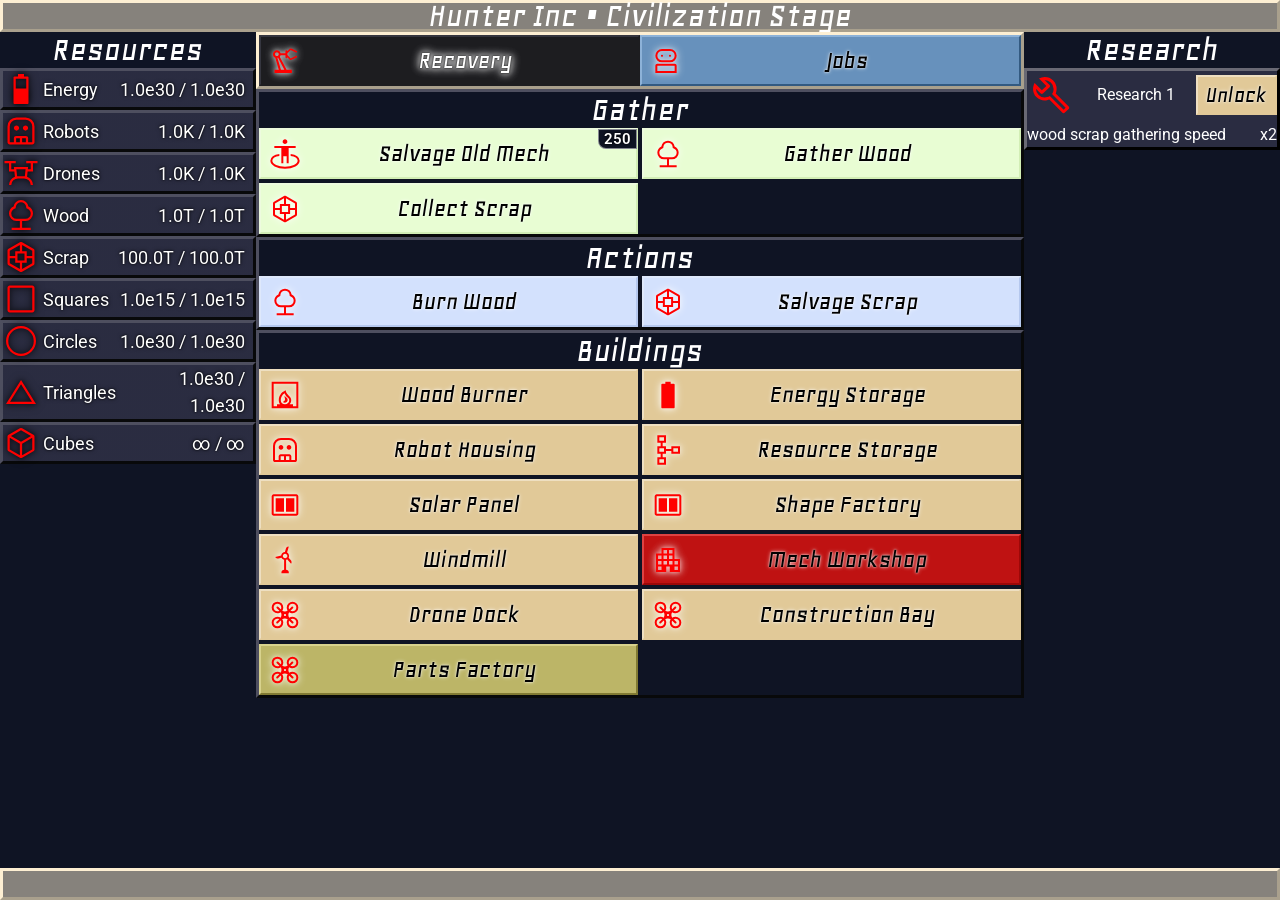
==== index.html @ 76107921 "more things moved css variables into their own file for later some more css stuff indicators dont ha" ====
<!doctype html>

<html lang="en">

<head>
  <meta charset="utf-8">

  <title>Hunter Inc • Civilization Stage</title>

  <link rel="preconnect" href="https://fonts.googleapis.com">
  <link rel="preconnect" href="https://fonts.gstatic.com" crossorigin>
  <link rel="stylesheet"
    href="https://fonts.googleapis.com/css2?&family=Geo:ital@0;1&family=Roboto+Slab:wght@600&family=Roboto:wdth@95&display=swap">

  <link rel="stylesheet" href="./libs/reset.css">
  <link rel="stylesheet" href="./css/variables.css">
  <link rel="stylesheet" href="./css/fonts.css">
  <link rel="stylesheet" href="./css/colors.css">
  <link rel="stylesheet" href="./css/layout.css">
  <link rel="stylesheet" href="./css/grids.css">
  <link rel="stylesheet" href="./css/styles.css">
</head>

<body>

  <div id="tooltip" class="grid-element">
    <div id="tooltip-header">name and stuff</div>
    <hr />
    <div id="tooltip-content">Lorem ipsum my ass</div>
    <hr />
    <div id="tooltip-bottom">costs and stuff</div>
  </div>

  <div id="main-grid">
    <div id="main-top" class="flex-row justify-between grid-element grid-white">
      <button id="top-menu-left-button" class="button button-black">
        <div class="button-content">
          <div class="button-text flex-grow close-button"><img src="./svg/arrow_menu_left.svg"></div>
          <div class="button-text flex-grow open-button"><img src="./svg/arrow_menu_right.svg"></div>
        </div>
      </button>
      <div class="header flex-grow">Hunter Inc • Civilization Stage</div>
      <button id="top-menu-right-button" class="button button-black">
        <div class="button-content">
          <div class="button-text flex-grow close-button"><img src="./svg/arrow_menu_right.svg"></div>
          <div class="button-text flex-grow open-button"><img src="./svg/arrow_menu_left.svg"></div>
        </div>
      </button>
    </div>
    <div id="main-left" class="flex-col no-gaps">
      <div class="header">Resources</div>
      <div id="resource-list" class="flex-col no-gaps">
        <div id="resource-energy" class="resource has-tooltip grid-element flex-row justify-start align-center"
          data-tooltip-type="resource" data-tooltip-id="energy">
          <div class="resource-icon"><img src="./svg/battery_4.svg" /></div>
          <div class="resource-name">Energy</div>
          <div class="resource-amount">0</div>
        </div>
        <div id="resource-robots" class="resource has-tooltip grid-element flex-row justify-start align-center"
          data-tooltip-type="resource" data-tooltip-id="robots">
          <div class="resource-icon"><img src="./svg/robot.svg" /></div>
          <div class="resource-name">Robots</div>
          <div class="resource-amount">0</div>
        </div>
        <div id="resource-drones" class="resource has-tooltip grid-element flex-row justify-start align-center"
          data-tooltip-type="resource" data-tooltip-id="drones">
          <div class="resource-icon"><img src="./svg/drone.svg" /></div>
          <div class="resource-name">Drones</div>
          <div class="resource-amount">0</div>
        </div>
        <div id="resource-wood" class="resource has-tooltip grid-element flex-row justify-start align-center"
          data-tooltip-type="resource" data-tooltip-id="wood">
          <div class="resource-icon"><img src="./svg/tree.svg" /></div>
          <div class="resource-name">Wood</div>
          <div class="resource-amount">0 / 250</div>
        </div>
        <div id="resource-scrap" class="resource has-tooltip grid-element flex-row justify-start align-center"
          data-tooltip-type="resource" data-tooltip-id="scrap">
          <div class="resource-icon"><img src="./svg/borg.svg" /></div>
          <div class="resource-name">Scrap</div>
          <div class="resource-amount">0 / 250</div>
        </div>
        <div id="resource-squares" class="resource has-tooltip grid-element flex-row justify-start align-center"
          data-tooltip-type="resource" data-tooltip-id="squares">
          <div class="resource-icon"><img src="./svg/box.svg" /></div>
          <div class="resource-name">Squares</div>
          <div class="resource-amount">0 / 50</div>
        </div>
        <div id="resource-circles" class="resource has-tooltip grid-element flex-row justify-start align-center"
          data-tooltip-type="resource" data-tooltip-id="circles">
          <div class="resource-icon"><img src="./svg/circle.svg" /></div>
          <div class="resource-name">Circles</div>
          <div class="resource-amount">0 / 50</div>
        </div>
        <div id="resource-triangles" class="resource has-tooltip grid-element flex-row justify-start align-center"
          data-tooltip-type="resource" data-tooltip-id="triangles">
          <div class="resource-icon"><img src="./svg/triangle.svg" /></div>
          <div class="resource-name">Triangles</div>
          <div class="resource-amount">0 / 50</div>
        </div>
        <div id="resource-cubes" class="resource has-tooltip grid-element flex-row justify-start align-center"
          data-tooltip-type="resource" data-tooltip-id="cubes">
          <div class="resource-icon"><img src="./svg/cube.svg" /></div>
          <div class="resource-name">Cubes</div>
          <div class="resource-amount">0 / 50</div>
        </div>
      </div>
    </div>
    <div id="main-center" class="flex-col no-gaps h-100">
      <div id="main-center-navigation" class="grid-element grid-white flex-row no-gaps">
        <button id="center-recovery-button" class="button w-50 button-black active">
          <div class="button-content">
            <div class="button-start"><img src="./svg/robot_arm.svg"></div>
            <div class="button-text flex-grow">Recovery</div>
            <div class="button-end"></div>
          </div>
        </button>
        <button id="center-jobs-button" class="button w-50 button-blue">
          <div class="button-content">
            <div class="button-start"><img src="./svg/robot_2.svg"></div>
            <div class="button-text flex-grow">Jobs</div>
            <div class="button-end"></div>
          </div>
        </button>
        <button id="center-parts-factory-button" class="button w-50 button-yellow">
          <div class="button-content">
            <div class="button-start"><img src="./svg/wrench.svg"></div>
            <div class="button-text flex-grow">Factory</div>
            <div class="button-end"></div>
          </div>
        </button>
        <button id="center-mech-workshop-button" class="button w-50 button-red">
          <div class="button-content">
            <div class="button-start"><img src="./svg/mech_workshop.svg"></div>
            <div class="button-text flex-grow">Mech</div>
            <div class="button-end"></div>
          </div>
        </button>
      </div>
      <div id="main-section-recovery" class="main-center-tab flex-col no-gaps h-100">
        <div id="recovery-section-gather" class="main-section grid-element flex-col no-gaps">
          <div class="header">Gather</div>
          <div class="main-button-section flex-row flex-wrap">
            <button id="salvage-old-mech-button" class="button button-gather has-tooltip"
              data-tooltip-type="recovery-button" data-tooltip-id="salvage-old-mech">
              <div class="button-content">
                <div class="button-start"><img src="./svg/mech.svg"></div>
                <div class="button-text flex-grow">Salvage Old Mech</div>
                <div class="button-end"></div>
              </div>
            </button>
            <button id="gather-wood-button" class="button button-gather has-tooltip" data-tooltip-type="recovery-button"
              data-tooltip-id="gather-wood">
              <div class="button-content">
                <div class="button-start"><img src="./svg/tree.svg"></div>
                <div class="button-text flex-grow">Gather Wood</div>
                <div class="button-end"></div>
              </div>
            </button>
            <button id="collect-scrap-button" class="button button-gather has-tooltip"
              data-tooltip-type="recovery-button" data-tooltip-id="collect-scrap">
              <div class="button-content">
                <div class="button-start"><img src="./svg/borg.svg"></div>
                <div class="button-text flex-grow">Collect Scrap</div>
                <div class="button-end"></div>
              </div>
            </button>
          </div>
        </div>
        <div id="recovery-section-actions" class="main-section grid-element flex-col no-gaps">
          <div class="header">Actions</div>
          <div class="main-button-section flex-row flex-wrap">
            <button id="burn-wood-button" class="button button-action has-tooltip" data-tooltip-type="recovery-button"
              data-tooltip-id="burn-wood">
              <div class="button-content">
                <div class="button-start"><img src="./svg/tree.svg"></div>
                <div class="button-text flex-grow">Burn Wood</div>
                <div class="button-end"></div>
              </div>
            </button>
            <button id="salvage-scrap-button" class="button button-action has-tooltip"
              data-tooltip-type="recovery-button" data-tooltip-id="salvage-scrap">
              <div class="button-content">
                <div class="button-start"><img src="./svg/borg.svg"></div>
                <div class="button-text flex-grow">Salvage Scrap</div>
                <div class="button-end"></div>
              </div>
            </button>
            <button id="create-robot-button" class="button button-action has-tooltip"
              data-tooltip-type="recovery-button" data-tooltip-id="create-robot">
              <div class="button-content">
                <div class="button-start"><img src="./svg/robot.svg"></div>
                <div class="button-text flex-grow">Create Robot</div>
                <div class="button-end"></div>
              </div>
            </button>
            <button id="create-drone-button" class="button button-action has-tooltip"
              data-tooltip-type="recovery-button" data-tooltip-id="create-drone">
              <div class="button-content">
                <div class="button-start"><img src="./svg/drone.svg"></div>
                <div class="button-text flex-grow">Create Drone</div>
                <div class="button-end"></div>
              </div>
            </button>
          </div>
        </div>
        <div id="recovery-section-buildings" class="main-section grid-element flex-col no-gaps">
          <div class="header">Buildings</div>
          <div class="main-button-section flex-row flex-wrap">
            <button id="wood-burner-button" class="button button-white has-tooltip" data-tooltip-type="recovery-button"
              data-tooltip-id="wood-burner">
              <div class="button-content">
                <div class="button-start"><img src="./svg/wood_burner.svg"></div>
                <div class="button-text flex-grow">Wood Burner</div>
                <div class="button-end"></div>
              </div>
            </button>
            <button id="energy-storage-button" class="button button-white has-tooltip"
              data-tooltip-type="recovery-button" data-tooltip-id="energy-storage">
              <div class="button-content">
                <div class="button-start"><img src="./svg/battery_7.svg"></div>
                <div class="button-text flex-grow">Energy Storage</div>
                <div class="button-end"></div>
              </div>
            </button>
            <button id="robot-housing-button" class="button button-white has-tooltip"
              data-tooltip-type="recovery-button" data-tooltip-id="robot-housing">
              <div class="button-content">
                <div class="button-start"><img src="./svg/robot.svg"></div>
                <div class="button-text flex-grow">Robot Housing</div>
                <div class="button-end"></div>
              </div>
            </button>
            <button id="resource-storage-button" class="button button-white has-tooltip"
              data-tooltip-type="recovery-button" data-tooltip-id="resource-storage">
              <div class="button-content">
                <div class="button-start"><img src="./svg/skill_tree.svg"></div>
                <div class="button-text flex-grow">Resource Storage</div>
                <div class="button-end"></div>
              </div>
            </button>
            <button id="solar-panel-button" class="button button-white has-tooltip" data-tooltip-type="recovery-button"
              data-tooltip-id="solar-panel">
              <div class="button-content">
                <div class="button-start"><img src="./svg/solar_panel.svg"></div>
                <div class="button-text flex-grow">Solar Panel</div>
                <div class="button-end"></div>
              </div>
            </button>
            <button id="shape-factory-button" class="button button-white has-tooltip"
              data-tooltip-type="recovery-button" data-tooltip-id="shape-factory">
              <div class="button-content">
                <div class="button-start"><img src="./svg/solar_panel.svg"></div>
                <div class="button-text flex-grow">Shape Factory</div>
                <div class="button-end"></div>
              </div>
            </button>
            <button id="windmill-button" class="button button-white has-tooltip" data-tooltip-type="recovery-button"
              data-tooltip-id="windmill">
              <div class="button-content">
                <div class="button-start"><img src="./svg/windmill.svg"></div>
                <div class="button-text flex-grow">Windmill</div>
                <div class="button-end"></div>
              </div>
            </button>
            <button id="mech-workshop-button" class="button button-red has-tooltip" data-tooltip-type="recovery-button"
              data-tooltip-id="mech-workshop">
              <div class="button-content">
                <div class="button-start"><img src="./svg/mech_workshop.svg"></div>
                <div class="button-text flex-grow">Mech Workshop</div>
                <div class="button-end"></div>
              </div>
            </button>
            <button id="drone-dock-button" class="button button-white has-tooltip" data-tooltip-type="recovery-button"
              data-tooltip-id="drone-dock">
              <div class="button-content">
                <div class="button-start"><img src="./svg/drone_top.svg"></div>
                <div class="button-text flex-grow">Drone Dock</div>
                <div class="button-end"></div>
              </div>
            </button>
            <button id="construction-bay-button" class="button button-white has-tooltip"
              data-tooltip-type="recovery-button" data-tooltip-id="construction-bay">
              <div class="button-content">
                <div class="button-start"><img src="./svg/drone_top.svg"></div>
                <div class="button-text flex-grow">Construction Bay</div>
                <div class="button-end"></div>
              </div>
            </button>
            <button id="parts-factory-button" class="button button-yellow has-tooltip"
              data-tooltip-type="recovery-button" data-tooltip-id="parts-factory">
              <div class="button-content">
                <div class="button-start"><img src="./svg/drone_top.svg"></div>
                <div class="button-text flex-grow">Parts Factory</div>
                <div class="button-end"></div>
              </div>
            </button>
          </div>
        </div>
        <div class="spacer flex-grow"></div>
      </div>
      <div id="main-section-jobs" class="main-center-tab flex-col no-gaps h-100">
        <div id="jobs-section-job-assignment" class="main-section grid-element flex-col no-gaps">
          <div class="header">Job Assignment</div>
          <div class="main-jobs-section w-100 flex-col">
            <div id="job-idle-robot" class="job-assignment has-tooltip flex-row justify-between" data-tooltip-type="job"
              data-tooltip-id="idle-robot">
              <div class="job-amount grid-element align-center">0</div>
              <div class="job-name grid-element w-100 align-center">Idle Robot</div>
              <div class="job-spacer">&nbsp;</div>
              <div class="job-spacer">&nbsp;</div>
            </div>
            <div id="job-woodcutter" class="job-assignment has-tooltip flex-row justify-between" data-tooltip-type="job"
              data-tooltip-id="woodcutter">
              <div class="job-amount grid-element align-center">0</div>
              <div class="job-name grid-element w-100 align-center">Woodcutter</div>
              <button id="job-woodcutter-minus" class="button button-red button-minus">
                <div class="button-content">
                  <div class="button-text flex-grow"><img src="./svg/minus_one.svg"></div>
                </div>
              </button>
              <button id="job-woodcutter-plus" class="button button-blue button-plus">
                <div class="button-content">
                  <div class="button-text flex-grow"><img src="./svg/plus_one.svg"></div>
                </div>
              </button>
            </div>
            <div id="job-scrap-collector" class="job-assignment has-tooltip flex-row justify-between"
              data-tooltip-type="job" data-tooltip-id="scrap-collector">
              <div class="job-amount grid-element align-center">0</div>
              <div class="job-name grid-element w-100 align-center">Scrap Collector</div>
              <button id="job-scrap-collector-minus" class="button button-red button-minus">
                <div class="button-content">
                  <div class="button-text flex-grow"><img src="./svg/minus_one.svg"></div>
                </div>
              </button>
              <button id="job-scrap-collector-plus" class="button button-blue button-plus">
                <div class="button-content">
                  <div class="button-text flex-grow"><img src="./svg/plus_one.svg"></div>
                </div>
              </button>
            </div>
            <div id="job-factory-bot" class="job-assignment has-tooltip flex-row justify-between"
              data-tooltip-type="job" data-tooltip-id="factory-bot">
              <div class="job-amount grid-element align-center">0</div>
              <div class="job-name grid-element w-100 align-center">Factory Bot</div>
              <button id="job-factory-bot-minus" class="button button-red button-minus">
                <div class="button-content">
                  <div class="button-text flex-grow"><img src="./svg/minus_one.svg"></div>
                </div>
              </button>
              <button id="job-factory-bot-plus" class="button button-blue button-plus">
                <div class="button-content">
                  <div class="button-text flex-grow"><img src="./svg/plus_one.svg"></div>
                </div>
              </button>
            </div>
          </div>
        </div>
        <div class="spacer flex-grow"></div>
      </div>
      <div id="main-section-parts-factory" class="main-center-tab flex-col no-gaps h-100">
        <div id="parts-factory-section-parts" class="main-section grid-element flex-col no-gaps">
          <div class="header">Parts Factory</div>
          <div class="main-button-section flex-row flex-wrap">
            <button id="small-battery-button" class="button button-yellow has-tooltip"
              data-tooltip-type="factory-button" data-tooltip-id="small-battery">
              <div class="button-content">
                <div class="button-start"><img src="./svg/battery_0.svg"></div>
                <div class="button-text flex-grow">Small Battery</div>
                <div class="button-end"></div>
              </div>
            </button>
            <button id="compressed-cube-button" class="button button-yellow has-tooltip"
              data-tooltip-type="factory-button" data-tooltip-id="compressed-cube">
              <div class="button-content">
                <div class="button-start"><img src="./svg/cube.svg"></div>
                <div class="button-text flex-grow">Compressed Cube</div>
                <div class="button-end"></div>
              </div>
            </button>
          </div>
        </div>
        <div class="spacer flex-grow"></div>
      </div>
      <div id="main-section-mech-workshop" class="main-center-tab flex-col no-gaps h-100">
        <div id="mech-workshop-section-construction-progress" class="main-section grid-element flex-col no-gaps">
          <div class="progress-header grid-element grid-white">Construction Progress</div>
          <div class="grid-element grid-white progress progress-red w-100">
            <div class="progress-bar"></div>
          </div>
          <button id="pilot-mech-button" class="button button-white w-100 has-tooltip" data-tooltip-type="other-button"
            data-tooltip-id="pilot-mech">
            <div class="button-content">
              <div class="button-start"><img src="./svg/mech.svg"></div>
              <div class="button-text flex-grow">Pilot Mech</div>
              <div class="button-end"></div>
            </div>
          </button>
        </div>
        <div id="mech-workshop-section-build-a-mech" class="main-section grid-element flex-col no-gaps">
          <div class="header">Build-A-Mech</div>
          <div class="main-button-section flex-row flex-wrap">
            <button id="mech-frame-button" class="button button-red has-tooltip" data-tooltip-type="mech-button"
              data-tooltip-id="mech-frame">
              <div class="button-content">
                <div class="button-start"><img src="./svg/shapes.svg"></div>
                <div class="button-text flex-grow">Mech Frame</div>
                <div class="button-end"></div>
              </div>
            </button>
            <button id="mech-armor-button" class="button button-red has-tooltip" data-tooltip-type="mech-button"
              data-tooltip-id="mech-armor">
              <div class="button-content">
                <div class="button-start"><img src="./svg/shapes.svg"></div>
                <div class="button-text flex-grow">Mech Armor</div>
                <div class="button-end"></div>
              </div>
            </button>
            <button id="mech-recovery-button" class="button button-red has-tooltip" data-tooltip-type="mech-button"
              data-tooltip-id="mech-recovery">
              <div class="button-content">
                <div class="button-start"><img src="./svg/shapes.svg"></div>
                <div class="button-text flex-grow">Mech Recovery</div>
                <div class="button-end"></div>
              </div>
            </button>
            <button id="mech-joints-button" class="button button-red has-tooltip" data-tooltip-type="mech-button"
              data-tooltip-id="mech-joints">
              <div class="button-content">
                <div class="button-start"><img src="./svg/shapes.svg"></div>
                <div class="button-text flex-grow">Mech Joints</div>
                <div class="button-end"></div>
              </div>
            </button>
            <button id="mech-vision-button" class="button button-red has-tooltip" data-tooltip-type="mech-button"
              data-tooltip-id="mech-vision">
              <div class="button-content">
                <div class="button-start"><img src="./svg/shapes.svg"></div>
                <div class="button-text flex-grow">Mech Vision</div>
                <div class="button-end"></div>
              </div>
            </button>
            <button id="mech-weapons-button" class="button button-red has-tooltip" data-tooltip-type="mech-button"
              data-tooltip-id="mech-weapons">
              <div class="button-content">
                <div class="button-start"><img src="./svg/shapes.svg"></div>
                <div class="button-text flex-grow">Mech Weapons</div>
                <div class="button-end"></div>
              </div>
            </button>
          </div>
        </div>
        <div class="spacer flex-grow"></div>
      </div>
      <div class="spacer flex-grow"></div>
    </div>
    <div id="main-right" class="flex-col no-gaps">
      <div class="header">Research</div>
      <div id="research-list" class="flex-col no-gaps">
        <div id="research-0" class="research grid-element grid-black opaque flex-col">
          <div class="flex-row justify-between align-center">
            <div class="research-icon"><img src="./svg/wrench.svg" /></div>
            <div class="research-name flex-grow">Research 1</div>
            <button class="button button-white research-button">
              <div class="button-content">
                <div class="button-text flex-grow">Unlock</div>
              </div>
            </button>
          </div>
          <div class="flex-col no-gaps">
            <div class="research-effect flex-row align-center justify-between">
              <div class="research-effect-target">wood scrap gathering speed</div>
              <div class="research-effect-increase">x2</div>
            </div>
          </div>
        </div>
      </div>
    </div>
    <div id="main-bottom" class="grid-element grid-white">

    </div>
  </div>

  <script src="./libs/utils.js"></script>
  <script src="./js/constants.js"></script>
  <script src="./js/cost-gain.js"></script>
  <script src="./js/tooltip.js"></script>
  <script src="./js/ui.js"></script>
  <script src="./js/unlocks.js"></script>
  <script src="./js/main.js"></script>

</body>

</html>
---- css/variables.css ----
:root {
    /* COLORS */
    /* may redo these with modern css, theres some better stuff we could be doing here */
    --background-color: hsl(225, 40%, 10%);

    --red-dark: hsl(0, 100%, 24%);
    --red-dark-alpha: hsla(0, 100%, 24%, 0.502);
    --red-norm: hsl(0, 83%, 41%);
    --red-norm-alpha: hsla(0, 83%, 41%, 0.502);
    --red-light: hsl(0, 97%, 72%);
    --red-light-alpha: hsla(0, 97%, 72%, 0.502);
    --red-hover: hsl(0, 71%, 51%);

    --blue-dark: hsl(210, 100%, 14%);
    --blue-dark-alpha: hsla(210, 100%, 14%, 0.502);
    --blue-norm: hsl(210, 39%, 57%);
    --blue-norm-alpha: hsla(210, 39%, 57%, 0.502);
    --blue-light: hsl(210, 75%, 83%);
    --blue-light-alpha: hsla(210, 75%, 83%, 0.502);
    --blue-hover: hsl(210, 56%, 70%);

    --yellow-dark: hsl(55, 100%, 14%);
    --yellow-dark-alpha: hsla(55, 100%, 14%, 0.502);
    --yellow-norm: hsl(55, 39%, 57%);
    --yellow-norm-alpha: hsla(55, 39%, 57%, 0.502);
    --yellow-light: hsl(55, 75%, 83%);
    --yellow-light-alpha: hsla(55, 75%, 83%, 0.502);
    --yellow-hover: hsl(55, 56%, 70%);

    --white-dark: hsl(40, 55%, 74%);
    --white-dark-alpha: hsla(40, 55%, 74%, 0.502);
    --white-norm: hsl(40, 91%, 91%);
    --white-norm-alpha: hsla(40, 91%, 91%, 0.502);
    --white-light: hsl(40, 67%, 95%);
    --white-light-alpha: hsla(40, 67%, 95%, 0.502);
    --white-hover: hsl(40, 100%, 96%);

    --gather-dark: hsl(90, 55%, 74%);
    --gather-dark-alpha: hsla(90, 55%, 74%, 0.502);
    --gather-norm: hsl(90, 91%, 91%);
    --gather-norm-alpha: hsla(90, 91%, 91%, 0.502);
    --gather-light: hsl(90, 67%, 95%);
    --gather-light-alpha: hsla(90, 67%, 95%, 0.502);
    --gather-hover: hsl(90, 100%, 96%);

    --action-dark: hsl(220, 55%, 74%);
    --action-dark-alpha: hsla(220, 55%, 74%, 0.502);
    --action-norm: hsl(220, 91%, 91%);
    --action-norm-alpha: hsla(220, 91%, 91%, 0.502);
    --action-light: hsl(220, 67%, 95%);
    --action-light-alpha: hsla(220, 67%, 95%, 0.502);
    --action-hover: hsl(220, 100%, 96%);

    --black-dark: hsl(235, 5%, 12%);
    --black-dark-alpha: hsla(235, 5%, 12%, 0.502);
    --black-norm: hsl(235, 21%, 21%);
    --black-norm-alpha: hsla(235, 21%, 21%, 0.502);
    --black-light: hsl(235, 10%, 34%);
    --black-light-alpha: hsla(235, 10%, 34%, 0.502);
    --black-hover: hsl(235, 17%, 30%);

    --textshadow-black: 0 0 4px rgba(0, 0, 0, 0.66), 0 0 2px black;
    --textshadow-white: 0 0 4px rgba(255, 255, 255, 0.66), 0 0 2px white;

    --dropshadow-black: drop-shadow(0 0 4px rgba(0, 0, 0, 0.66)) drop-shadow(0 0 2px rgba(0, 0, 0, 0.66));
    --dropshadow-white: drop-shadow(0 0 4px rgba(255, 255, 255, 0.66)) drop-shadow(0 0 2px rgba(255, 255, 255, 0.66));

    /* LAYOUT */
    --top-bar-height: 256px;
    --left-sidebar-width: 256px;
    --right-sidebar-width: 256px;
    --bottom-bar-height: 256px;
}
---- css/fonts.css ----
.geo-font,
#tooltip-header,
#tooltip-bottom,
.header,
.job-name,
.job-amount,
.button,
.button * {
    font-family: "Geo", sans-serif;
    font-weight: 400;
    font-style: normal;
}

.geo-font-italic,
.text {
    font-family: "Geo", sans-serif;
    font-weight: 400;
    font-style: italic;
}

.roboto-font,
div,
p,
.button-top-left-indicator,
.button-top-right-indicator,
.button-bottom-left-indicator,
.button-bottom-right-indicator {
    font-family: "Roboto", sans-serif;
    font-optical-sizing: auto;
    font-weight: 400;
    font-style: normal;
}
---- css/colors.css ----
/* Basic Button Styles */

.button {
    cursor: pointer;
    background-color: var(--white-norm-alpha);
}

.main-section .button:not(.can-afford):hover,
.main-section .button:not(.can-afford):hover:active {
    cursor: default;
    background-color: var(--white-dark);
    border-color: var(--white-light-alpha) var(--white-dark-alpha) var(--white-dark-alpha) var(--white-light-alpha);
}



.button.disabled {
    background-color: var(--black-dark-alpha);
}

.button:not(.button-black) * {
    color: black;
    text-shadow: var(--textshadow-white);
}

.button-black .button-text {
    color: white;
    text-shadow: var(--textshadow-black);
}

.button.active {
    z-index: 1;
}

.button.active .button-text {
    filter: var(--dropshadow-white);
}

.button.active img {
    filter: brightness(0);
    filter: var(--dropshadow-white);
}

/* White Button Styles */

.button-white {
    background-color: var(--white-dark);
    border: 2px solid transparent;
    border-color: var(--white-light-alpha) var(--white-dark-alpha) var(--white-dark-alpha) var(--white-light-alpha);
}

.button-white:hover {
    background-color: var(--white-norm);
    border-color: var(--white-light) var(--white-dark) var(--white-dark) var(--white-light);
}

.button-white:hover:active {
    background-color: var(--white-light);
    border-color: white;
}

/* Black Button Styles */

.button-black {
    background-color: var(--black-dark);
    border: 2px solid transparent;
    border-color: var(--black-light-alpha) var(--black-dark-alpha) var(--black-dark-alpha) var(--black-light-alpha);
}

.button-black:hover {
    background-color: var(--black-norm);
    border-color: var(--black-light) var(--black-dark) var(--black-dark) var(--black-light);
}

.button-black:hover:active {
    background-color: var(--black-light);
    border-color: white;
}

/* Blue Button Styles */

.button-blue {
    background-color: var(--blue-norm);
    border: 2px solid transparent;
    border-color: var(--blue-light-alpha) var(--blue-dark-alpha) var(--blue-dark-alpha) var(--blue-light-alpha);
}

.button-blue:hover {
    background-color: var(--blue-hover);
    border-color: var(--blue-light) var(--blue-dark) var(--blue-dark) var(--blue-light);
}

.button-blue:hover:active {
    background-color: var(--blue-light);
    border-color: white;
}

/* Red Button Styles */

.button-red {
    background-color: var(--red-norm);
    border: 2px solid transparent;
    border-color: var(--red-light-alpha) var(--red-dark-alpha) var(--red-dark-alpha) var(--red-light-alpha);
}

.button-red:hover {
    background-color: var(--red-hover);
    border-color: var(--red-light) var(--red-dark) var(--red-dark) var(--red-light);
}

.button-red:hover:active {
    background-color: var(--red-light);
    border-color: white;
}

/* Yellow Button Styles */

.button-yellow {
    background-color: var(--yellow-norm);
    border: 2px solid transparent;
    border-color: var(--yellow-light-alpha) var(--yellow-dark-alpha) var(--yellow-dark-alpha) var(--yellow-light-alpha);
}

.button-yellow:hover {
    background-color: var(--yellow-hover);
    border-color: var(--yellow-light) var(--yellow-dark) var(--yellow-dark) var(--yellow-light);
}

.button-yellow:hover:active {
    background-color: var(--yellow-light);
    border-color: white;
}

/* Gather Button Styles */

.button-gather {
    background-color: var(--gather-norm);
    border: 2px solid transparent;
    border-color: var(--gather-light-alpha) var(--gather-dark-alpha) var(--gather-dark-alpha) var(--gather-light-alpha);
}

.button-gather:hover {
    background-color: var(--gather-hover);
    border-color: var(--gather-light) var(--gather-dark) var(--gather-dark) var(--gather-light);
}

.button-gather:hover:active {
    background-color: var(--gather-light);
    border-color: white;
}

/* Action Button Styles */

.button-action {
    background-color: var(--action-norm);
    border: 2px solid transparent;
    border-color: var(--action-light-alpha) var(--action-dark-alpha) var(--action-dark-alpha) var(--action-light-alpha);
}

.button-action:hover {
    background-color: var(--action-hover);
    border-color: var(--action-light) var(--action-dark) var(--action-dark) var(--action-light);
}

.button-action:hover:active {
    background-color: var(--action-light);
    border-color: white;
}

/* Basic Grid Styles */

.grid-element {
    background-color: transparent;
    border: 3px outset transparent;
    border-color: var(--black-light);
}

/* White Grid Element Styles */

.grid-element.grid-white {
    background-color: var(--white-norm-alpha);
    border: 3px outset transparent;
    border-color: var(--white-norm);
}

/* Black Grid Element Styles */

.grid-element.grid-black {
    background-color: var(--black-norm-alpha);
    border: 3px outset transparent;
    border-color: var(--black-dark);
}

/* Blue Grid Element Styles */

.grid-element.grid-blue {
    background-color: var(--blue-norm-alpha);
    border: 3px outset transparent;
    border-color: var(--blue-light);
}

/* Red Grid Element Styles */

.grid-element.grid-red {
    background-color: var(--red-norm-alpha);
    border: 3px outset transparent;
    border-color: var(--red-light);
}

/* Yellow Grid Element Styles */

.grid-element.grid-yellow {
    background-color: var(--yellow-norm-alpha);
    border: 3px outset transparent;
    border-color: var(--yellow-light);
}

/* White Progressbar Element Styles */

.progress.progress-white .progress-bar {
    background: var(--white-hover);
    border-color: var(--white-norm);
}

.progress.progress-white:hover .progress-bar {
    background: var(--white-light);
    border-color: var(--white-hover);
}

/* Black Progressbar Element Styles */

.progress.progress-black .progress-bar {
    background: var(--black-hover);
    border-color: var(--black-norm);
}

.progress.progress-black:hover .progress-bar {
    background: var(--black-light);
    border-color: var(--black-norm);
}

/* Blue Progressbar Element Styles */

.progress.progress-blue .progress-bar {
    background: var(--blue-hover);
    border-color: var(--blue-norm);
}

.progress.progress-blue:hover .progress-bar {
    background: var(--blue-light);
    border-color: var(--blue-hover);
}

/* Red Progressbar Element Styles */

.progress.progress-red .progress-bar {
    background: var(--red-hover);
    border-color: var(--red-norm);
}

.progress.progress-red:hover .progress-bar {
    background: var(--red-light);
    border-color: var(--red-hover);
}

/* Yellow Progressbar Element Styles */

.progress.progress-yellow .progress-bar {
    background: var(--yellow-hover);
    border-color: var(--yellow-norm);
}

.progress.progress-yellow:hover .progress-bar {
    background: var(--yellow-light);
    border-color: var(--yellow-hover);
}


/* Opaque overwrite */

.grid-element.grid-white.opaque {
    background-color: var(--white-norm);
}

.grid-element.grid-black.opaque {
    background-color: var(--black-norm);
}



.content-stage-info>.grid-element:hover {
    background-color: var(--white-dark);
}
---- css/layout.css ----
html {
    overflow: hidden;
}

body {
    width: 100vw;
    margin-inline: auto;
    height: 100vh;
}

hr {
    width: 100%;
}

.margin-auto {
    margin-inline: auto;
}

.w-25 {
    width: 25% !important;
}

.w-33 {
    width: 33.33333% !important;
}

.w-50 {
    width: 50% !important;
}

.w-66 {
    width: 66.66666% !important;
}

.w-75 {
    width: 75% !important;
}

.w-100 {
    width: 100% !important;
}

.h-100 {
    height: 100% !important;
}

.hidden {
    display: none !important;
}

.align-center {
    text-align: center;
    align-items: center;
}

.align-start {
    text-align: start;
    align-items: start;
}

.align-end {
    text-align: end;
    align-items: end;
}

.flex-row {
    display: flex;
    flex-direction: row;
    gap: 4px;
}

.flex-col {
    display: flex;
    flex-direction: column;
    gap: 4px;
}

.no-gaps {
    gap: 0;
}

.justify-around {
    justify-content: space-around;
}

.justify-between {
    justify-content: space-between;
}

.content-grid-element .flex-row.justify-between {
    padding-inline: 4px;
}

.text {
    font-size: max(1.6vw, 16px);
    line-height: 1;
    align-self: center;
}

.header-row {
    background-color: var(--black-norm-alpha);
}

.content-grid-element .header {
    text-align: center;
    flex-grow: 1;
}

.justify-start {
    justify-items: flex-start;
    justify-content: flex-start;
}

.justify-center {
    justify-items: center;
    justify-content: center;
}

.justify-end {
    justify-items: flex-end;
    justify-content: flex-end;
}

.flex-grow {
    flex-grow: 1;
}

.flex-wrap {
    flex-wrap: wrap;
}



#main-top {}

#main-top .button-content {
    padding: 0;
}

#top-menu-left-button .button-content img,
#top-menu-right-button .button-content img {
    width: 24px;
}

#top-menu-left-button .close-button,
#top-menu-right-button .close-button {
    display: none;
}

#top-menu-left-button .open-button,
#top-menu-right-button .open-button {
    display: block;
}

#top-menu-left-button.open .open-button,
#top-menu-right-button.open .open-button {
    display: none;
}

#top-menu-left-button.open .close-button,
#top-menu-right-button.open .close-button {
    display: block;
}

#main-section-recovery {
    display: flex;
}

#main-section-jobs,
#main-section-mech-workshop,
#main-section-parts-factory {
    display: none;
}

#main-section-recovery .button:not(.can-afford),
#main-section-mech-workshop .button:not(.can-afford),
#main-section-parts-factory .button:not(.can-afford),
#main-section-jobs .button:not(.can-afford) {
    /* needs actual styling, will do */
    filter: grayscale(100%) brightness(33%);
}

#main-left {}

#main-center {}

#main-center>div>.main-section {
    display: none;
}

#main-right {}

#main-bottom {}



.progress {
    width: 100%;
    height: 32px;
}

.progress .progress-bar {
    height: 100%;
    background: white;
    border: 8px outset rgb(240, 240, 240);
    border-left: none;
    border-right: none;
}

.progress-header {
    width: 50%;
    margin-inline: auto;
    text-align: center;
    border-bottom: none !important;
}



#pilot-mech-button {
    display: none;
}


.resource {
    display: none;
}

.resource * {}

.resource .resource-icon img {
    width: 32px;
    filter: var(--dropshadow-black);
}

.resource .resource-name {
    text-align: start;
    flex-grow: 1;
    text-shadow: var(--textshadow-black);
}

.resource .resource-amount {
    text-align: end;
    padding-right: 8px;
    flex-basis: 128px;
    flex-grow: 1;
    text-shadow: var(--textshadow-black);
}



.main-button-section .button {
    display: none;
}

#main-center-navigation .button {
    flex-grow: 1;
    display: flex;
}

#main-center-navigation .button:not(#center-recovery-button) {
    display: none;
}

.button {
    display: flex;
    flex-direction: column;
    justify-content: center;
    align-items: center;
}

.button-content {
    order: 1 !important;
    width: 100%;
    padding: 0 8px;
    gap: 8px;
    display: flex;
    flex-direction: row;
}

.button-content>* {
    display: grid;
    place-items: center;
    font-size: 24px;
    z-index: 1;
}

.button-text {
    white-space: nowrap;
    text-shadow: var(--textshadow-white);
}

.button-content img {
    width: 32px;
    filter: var(--dropshadow-white);
}

.button-top-indicators,
.button-bottom-indicators {
    height: 0;
    position: relative;
}

.button-top-indicators>*,
.button-bottom-indicators>* {
    opacity: 0;
}

.button-top-indicators {
    order: 0 !important;
    top: -9px;
}

.button-bottom-indicators {
    order: 2 !important;
    top: -20px;
}

.button-top-progress-indicator,
.button-bottom-progress-indicator {
    height: 7px;
    transform: translateY(10px);
    flex-grow: 1;
    border: 1px solid rgba(0, 0, 0, 0.25);
}

.button-bottom-progress-indicator {
    transform: translateY(13px);
}

.button-top-left-indicator,
.button-top-right-indicator,
.button-bottom-left-indicator,
.button-bottom-right-indicator {
    height: max-content;
    border: 1px solid rgba(255, 255, 255, 0.5);
    background: var(--background-color);
    line-height: 2px;
    font-size: 15px;
    font-weight: 600;
    padding: 8px 5px;
    color: white !important;
    text-shadow: var(--textshadow-black) !important;
    z-index: 10;
}

.button-top-left-indicator {
    transform: translate(-1px, 8px);
    border-bottom-right-radius: 8px;
    margin-right: auto;
}

.button-top-right-indicator {
    transform: translate(1px, 8px);
    border-bottom-left-radius: 8px;
    margin-left: auto;
}

.button-bottom-left-indicator {
    transform: translate(-1px, 1px);
    border-top-right-radius: 8px;
    margin-right: auto;
}

.button-bottom-right-indicator {
    transform: translate(1px, 1px);
    border-top-left-radius: 8px;
    margin-left: auto;
}

.button-top-left-indicator:has(img),
.button-top-right-indicator:has(img),
.button-bottom-left-indicator:has(img),
.button-bottom-right-indicator:has(img) {
    padding: 1px 2px;
    margin: 0;
}

.button-top-left-indicator img,
.button-top-right-indicator img,
.button-bottom-left-indicator img,
.button-bottom-right-indicator img {
    filter: brightness(0) invert(1);
    width: 16px;
}

.progress-bar {
    width: 0;
    height: 100%;
    background-color: rgba(0, 0, 0, 0.5);
}

.main-button-section>.button {
    flex-basis: calc(calc(100% / 2) - 2px);
}



.job-assignment .button-content {
    padding: 0 !important;
    aspect-ratio: 1;
}

.job-assignment .button,
.job-spacer {
    min-width: 36px;
}

.job-amount {
    min-width: 72px;
}

.job-assignment .button-minus img,
.job-assignment .button-plus img {
    filter: brightness(0) invert(1) var(--dropshadow-black);
}

.job-name,
.job-amount {
    font-size: 24px;
    text-shadow: var(--textshadow-black);
}



#tooltip {
    z-index: 1000;
    display: none;

    background-color: rgba(0, 0, 0, 0.95);
    position: absolute;
    text-align: center;
    top: -9999px;
    left: -9999px;
    width: 384px;

    transform: translate(-50%, 8px);
}

/* these are the headers inside the tooltip in general */

#tooltip-header .header {
    font-size: 24px;
    text-shadow: var(--textshadow-black);
}

/* these are the headers inside the tooltip */
#tooltip-header .header-small {
    font-size: 16px;
    text-shadow: 1px 1px 1px red;
}

#tooltip-content {
    width: 95%;
    margin-inline: auto;
    margin-bottom: 4px;
    font-size: 18px;
    text-shadow: var(--textshadow-black);
}

/* these are the headers inside the tooltip-content */
#tooltip-content .header {
    font-size: 16px;
}


/* these are the sections inside the tooltip */
#tooltip-content>.flex-col>*:not(.header) {
    margin-bottom: 2px;
}

#tooltip-bottom {
    text-shadow: var(--textshadow-black);
    font-size: 14px;
}

.tooltip-pill {
    border-radius: 8px;
    background-color: rgba(0, 0, 0, 1);
    border: 1px solid rgba(255, 255, 255, 0.3);

    padding: 0 !important;
    text-align: center;
    align-items: center;
    display: flex;
    flex-direction: row;
    width: calc(calc(100% / 2) - 2px);
    filter: drop-shadow(0 0 1px white);
}

.tooltip-pill img {
    height: 27px;
    filter: var(--dropshadow-black);
}

.tooltip-pill>div {
    display: flex;
    flex-direction: row;
    align-items: center;
    white-space: nowrap;
    border: 0 !important;
    padding: 0 4px;
    width: 100%;
    text-align: center;
}

.tooltip-pill>div:first-child {
    border-top-right-radius: 0 !important;
    border-bottom-right-radius: 0 !important;
    border-right: 0 !important;
    justify-content: start;
}

.tooltip-pill>div:last-child {
    border-top-left-radius: 0 !important;
    border-bottom-left-radius: 0 !important;
    border-left: 0 !important;
    justify-content: end;
}



@media screen and (height >=768px) {
    #main-center .button-content {
        padding: 4px 8px;
    }

    #main-center .button-content * {
        font-size: 26px;
    }

    .resource .resource-icon img {
        width: 36px;
    }

    .resource .resource-name,
    .resource .resource-amount {
        font-size: 18px;
    }
}



@media screen and (width >=1536px) {
    :root {
        --left-sidebar-width: 320px;
        --right-sidebar-width: 320px;
    }

    .main-button-section>.button {
        flex-basis: calc(calc(100% / 3) - 3px);
    }

    .main-jobs-section {
        width: 33% !important;
    }
}



@media screen and (width >=1024px) and (width < 1536px) {

    .main-button-section>.button {
        flex-basis: calc(calc(100% / 2) - 2px);
    }
}



@media screen and (width >=1024px) {

    /* Default Behavior for Sidebars */
    #main-left,
    #main-right {
        display: flex;
        transition: left 0.2s ease-in;
        transition: right 0.2s ease-in;
    }

    #top-menu-left-button,
    #top-menu-right-button {
        display: none;
    }
}



@media screen and (width < 1024px) {
    /* Change Right Tab and make it a sidebar instead */

    #main-right {
        z-index: 10;
        background-color: rgba(15, 20, 35, 1);
        border: 3px outset var(--black-light);
        transition: right 0.2s ease-in;

        position: absolute;
        width: var(--right-sidebar-width);
        top: 32px;
        bottom: 32px;
        right: calc(var(--right-sidebar-width) * -1);
    }

    #main-right.visible {
        background-color: rgba(15, 20, 35, 1);

        position: absolute;
        width: var(--right-sidebar-width);
        top: 32px;
        bottom: 32px;
        right: 0;
    }

    #main-center {
        grid-area: 2 / 2 / 3 / 4 !important;
    }

    #top-menu-left-button {
        display: none;
    }

    #top-menu-right-button {
        display: flex;
    }
}



@media screen and (width < 768px) {
    /* Change Left Tab and make it a sidebar instead */

    #main-left {
        z-index: 10;
        background-color: rgba(15, 20, 35, 1);
        border: 3px outset var(--black-light);
        transition: left 0.2s ease-in;

        position: absolute;
        width: var(--left-sidebar-width);
        top: 32px;
        bottom: 32px;
        left: calc(var(--left-sidebar-width) * -1);
    }

    #main-left.visible {
        background-color: rgba(15, 20, 35, 1);

        position: absolute;
        width: var(--left-sidebar-width);
        top: 32px;
        bottom: 32px;
        left: 0;
    }

    #main-center {
        grid-area: 2 / 1 / 3 / 4 !important;
    }

    #top-menu-left-button {
        display: flex;
    }
}
---- css/grids.css ----
#main-grid {
    width: 100%;
    height: 100%;
    display: grid;
    grid-template-columns: var(--left-sidebar-width) 1fr var(--right-sidebar-width);
    grid-template-rows: 32px 1fr 32px;
    grid-column-gap: 0px;
    grid-row-gap: 0px;
}

#main-top {
    grid-area: 1 / 1 / 2 / 4;
}

#main-top>div:first-child {
    height: 32px;
    margin: 0;
    padding: 0;
}

#main-left {
    grid-area: 2 / 1 / 3 / 2;
}

#main-center {
    min-width: 512px;
    grid-area: 2 / 2 / 3 / 3;
}

#main-right {
    grid-area: 2 / 3 / 3 / 4;
}

#main-bottom {
    grid-area: 3 / 1 / 4 / 4;
}

#canvas-container {
    position: absolute;
    left: 0;
    top: 0;
    z-index: -1;
    width: 100vw;
    height: 100vh;
}

canvas {
    height: 700px;
}
---- css/styles.css ----
.box-shadow {
    box-shadow: 4px 4px 8px rgba(0, 0, 0, 0.66);
}

body {
    background: var(--background-color);
}

.header {
    font-size: 36px;
    line-height: 1;
    text-align: center;
    align-self: center;
    overflow: hidden;
    white-space: nowrap;
}

.button img {
    aspect-ratio: 1/1 !important;
}

hr {
    border-color: rgba(255, 255, 255, 0.33);
}

.button.disabled {
    background-color: transparent;
    border: 1px solid rgba(255, 255, 255, 0.33);
    font-size: 28px;
}

.button.disabled * {
    color: transparent;
    border: none !important;
    opacity: 0;
}

.button.disabled::after {
    content: "???";
    position: absolute;
}
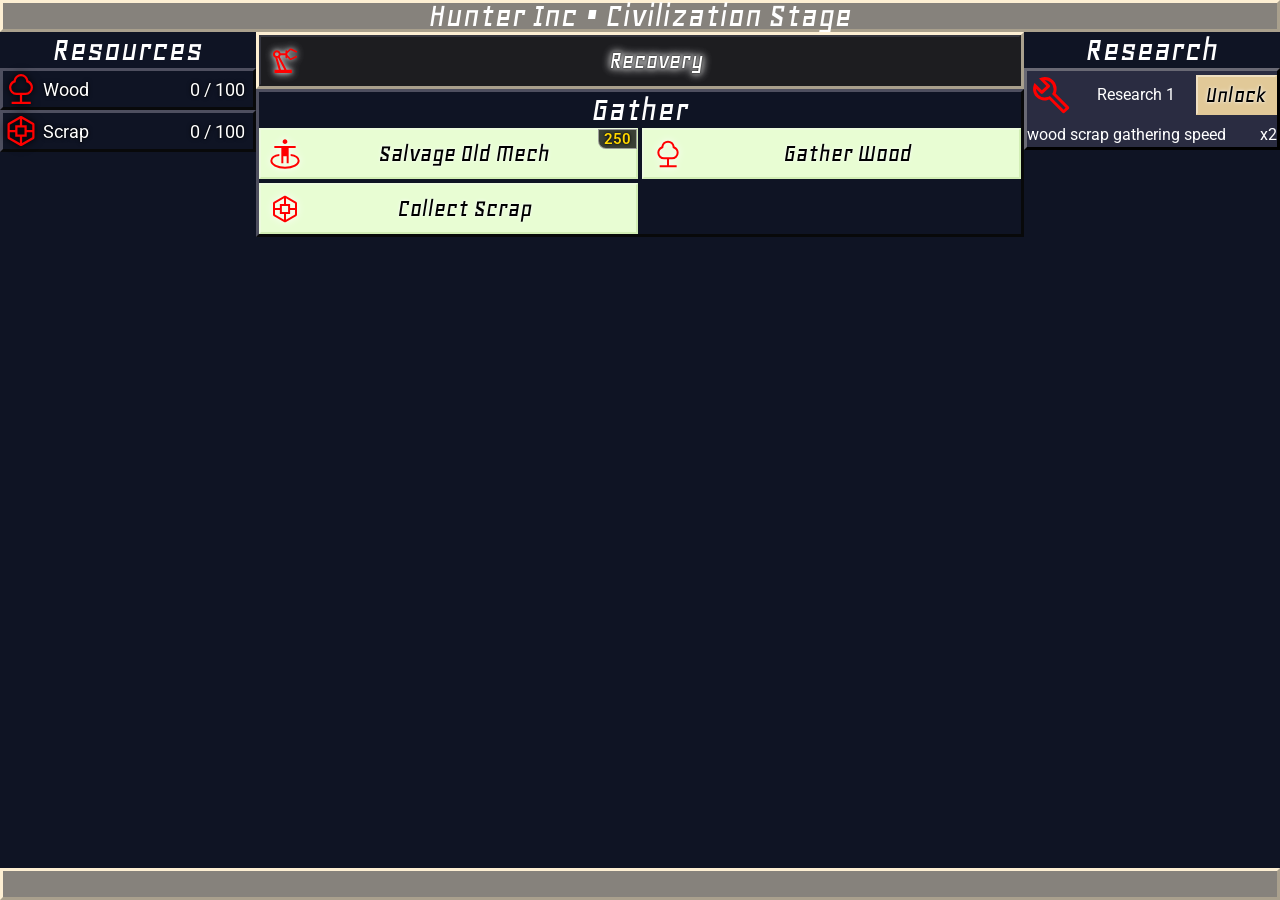
==== commit 662d42da: "more things the second a few basic transitions for buttons resource fill bar now transitions properl" ====
--- a/index.html
+++ b/index.html
@@ -18,6 +18,8 @@
   <link rel="stylesheet" href="./css/colors.css">
   <link rel="stylesheet" href="./css/layout.css">
   <link rel="stylesheet" href="./css/grids.css">
+  <link rel="stylesheet" href="./css/tooltip.css">
+  <link rel="stylesheet" href="./css/modal.css">
   <link rel="stylesheet" href="./css/styles.css">
 </head>
 
@@ -29,6 +31,13 @@
     <div id="tooltip-content">Lorem ipsum my ass</div>
     <hr />
     <div id="tooltip-bottom">costs and stuff</div>
+  </div>
+
+  <div id="modal-backdrop"></div>
+  <div id="button-config-modal" class="modal grid-element">
+    <div class="modal-header">name and stuff</div>
+    <div class="modal-content"></div>
+    <div class="modal-bottom">costs and stuff</div>
   </div>
 
   <div id="main-grid">
@@ -486,6 +495,7 @@
   <script src="./js/constants.js"></script>
   <script src="./js/cost-gain.js"></script>
   <script src="./js/tooltip.js"></script>
+  <script src="./js/modals.js"></script>
   <script src="./js/ui.js"></script>
   <script src="./js/unlocks.js"></script>
   <script src="./js/main.js"></script>
--- a/css/variables.css
+++ b/css/variables.css
@@ -70,4 +70,10 @@
     --left-sidebar-width: 256px;
     --right-sidebar-width: 256px;
     --bottom-bar-height: 256px;
+}
+
+@property --resourceFill {
+    syntax: "<percentage>";
+    inherits: true;
+    initial-value: 0%;
 }
--- a/css/colors.css
+++ b/css/colors.css
@@ -12,8 +12,6 @@
     border-color: var(--white-light-alpha) var(--white-dark-alpha) var(--white-dark-alpha) var(--white-light-alpha);
 }
 
-
-
 .button.disabled {
     background-color: var(--black-dark-alpha);
 }
@@ -290,4 +288,16 @@
 
 .content-stage-info>.grid-element:hover {
     background-color: var(--white-dark);
+}
+
+
+
+/* Transitions Testing */
+
+.button {
+    transition: background 0.2s ease, border-color 0.1s ease, color 0.2s ease, filter 0.2s ease;
+}
+
+.button * {
+    transition: background 0.2s ease, border-color 0.2s ease, color 0.2s ease, filter 0.2s ease;
 }
--- a/css/layout.css
+++ b/css/layout.css
@@ -177,7 +177,7 @@
 #main-section-parts-factory .button:not(.can-afford),
 #main-section-jobs .button:not(.can-afford) {
     /* needs actual styling, will do */
-    filter: grayscale(100%) brightness(33%);
+    background-color: gray;
 }
 
 #main-left {}
@@ -223,6 +223,12 @@
 
 .resource {
     display: none;
+
+    background: linear-gradient(90deg,
+            var(--black-norm) var(--resourceFill),
+            transparent 0%);
+
+    transition: --resourceFill 0.2s linear;
 }
 
 .resource * {}
@@ -333,14 +339,22 @@
 .button-bottom-right-indicator {
     height: max-content;
     border: 1px solid rgba(255, 255, 255, 0.5);
-    background: var(--background-color);
+    background: rgba(0, 0, 0, 0.75);
     line-height: 2px;
     font-size: 15px;
     font-weight: 600;
     padding: 8px 5px;
-    color: white !important;
+    color: white;
     text-shadow: var(--textshadow-black) !important;
     z-index: 10;
+}
+
+.button-top-left-indicator:hover,
+.button-top-right-indicator:hover,
+.button-bottom-left-indicator:hover,
+.button-bottom-right-indicator:hover {
+    border-color: white;
+    background: black;
 }
 
 .button-top-left-indicator {
@@ -422,103 +436,6 @@
 
 
 
-#tooltip {
-    z-index: 1000;
-    display: none;
-
-    background-color: rgba(0, 0, 0, 0.95);
-    position: absolute;
-    text-align: center;
-    top: -9999px;
-    left: -9999px;
-    width: 384px;
-
-    transform: translate(-50%, 8px);
-}
-
-/* these are the headers inside the tooltip in general */
-
-#tooltip-header .header {
-    font-size: 24px;
-    text-shadow: var(--textshadow-black);
-}
-
-/* these are the headers inside the tooltip */
-#tooltip-header .header-small {
-    font-size: 16px;
-    text-shadow: 1px 1px 1px red;
-}
-
-#tooltip-content {
-    width: 95%;
-    margin-inline: auto;
-    margin-bottom: 4px;
-    font-size: 18px;
-    text-shadow: var(--textshadow-black);
-}
-
-/* these are the headers inside the tooltip-content */
-#tooltip-content .header {
-    font-size: 16px;
-}
-
-
-/* these are the sections inside the tooltip */
-#tooltip-content>.flex-col>*:not(.header) {
-    margin-bottom: 2px;
-}
-
-#tooltip-bottom {
-    text-shadow: var(--textshadow-black);
-    font-size: 14px;
-}
-
-.tooltip-pill {
-    border-radius: 8px;
-    background-color: rgba(0, 0, 0, 1);
-    border: 1px solid rgba(255, 255, 255, 0.3);
-
-    padding: 0 !important;
-    text-align: center;
-    align-items: center;
-    display: flex;
-    flex-direction: row;
-    width: calc(calc(100% / 2) - 2px);
-    filter: drop-shadow(0 0 1px white);
-}
-
-.tooltip-pill img {
-    height: 27px;
-    filter: var(--dropshadow-black);
-}
-
-.tooltip-pill>div {
-    display: flex;
-    flex-direction: row;
-    align-items: center;
-    white-space: nowrap;
-    border: 0 !important;
-    padding: 0 4px;
-    width: 100%;
-    text-align: center;
-}
-
-.tooltip-pill>div:first-child {
-    border-top-right-radius: 0 !important;
-    border-bottom-right-radius: 0 !important;
-    border-right: 0 !important;
-    justify-content: start;
-}
-
-.tooltip-pill>div:last-child {
-    border-top-left-radius: 0 !important;
-    border-bottom-left-radius: 0 !important;
-    border-left: 0 !important;
-    justify-content: end;
-}
-
-
-
 @media screen and (height >=768px) {
     #main-center .button-content {
         padding: 4px 8px;
--- a/css/tooltip.css
+++ b/css/tooltip.css
@@ -0,0 +1,94 @@
+#tooltip {
+    z-index: 1000;
+    display: none;
+
+    background-color: rgba(0, 0, 0, 0.95);
+    position: absolute;
+    text-align: center;
+    top: -9999px;
+    left: -9999px;
+    width: 384px;
+
+    transform: translate(-50%, 8px);
+}
+
+/* these are the headers inside the tooltip in general */
+
+#tooltip-header .header {
+    font-size: 24px;
+    text-shadow: var(--textshadow-black);
+}
+
+/* these are the headers inside the tooltip */
+#tooltip-header .header-small {
+    font-size: 16px;
+    text-shadow: 1px 1px 1px red;
+}
+
+#tooltip-content {
+    width: 95%;
+    margin-inline: auto;
+    margin-bottom: 4px;
+    font-size: 18px;
+    text-shadow: var(--textshadow-black);
+}
+
+/* these are the headers inside the tooltip-content */
+#tooltip-content .header {
+    font-size: 16px;
+}
+
+
+/* these are the sections inside the tooltip */
+#tooltip-content>.flex-col>*:not(.header) {
+    margin-bottom: 2px;
+}
+
+#tooltip-bottom {
+    text-shadow: var(--textshadow-black);
+    font-size: 14px;
+}
+
+.tooltip-pill {
+    border-radius: 8px;
+    background-color: rgba(0, 0, 0, 1);
+    border: 1px solid rgba(255, 255, 255, 0.3);
+
+    padding: 0 !important;
+    text-align: center;
+    align-items: center;
+    display: flex;
+    flex-direction: row;
+    width: calc(calc(100% / 2) - 2px);
+    filter: drop-shadow(0 0 1px white);
+}
+
+.tooltip-pill img {
+    height: 27px;
+    filter: var(--dropshadow-black);
+}
+
+.tooltip-pill>div {
+    display: flex;
+    flex-direction: row;
+    align-items: center;
+    white-space: nowrap;
+    border: 0 !important;
+    padding: 0 4px;
+    width: 100%;
+    text-align: center;
+}
+
+.tooltip-pill>div:first-child {
+    border-top-right-radius: 0 !important;
+    border-bottom-right-radius: 0 !important;
+    border-right: 0 !important;
+    justify-content: start;
+}
+
+.tooltip-pill>div:last-child {
+    border-top-left-radius: 0 !important;
+    border-bottom-left-radius: 0 !important;
+    border-left: 0 !important;
+    justify-content: end;
+}
--- a/css/modal.css
+++ b/css/modal.css
@@ -0,0 +1,34 @@
+.modal {
+    z-index: 999;
+    display: none;
+
+    padding: 32px 64px;
+
+    background-color: rgba(0, 0, 0, 0.95);
+    position: absolute;
+    top: 50%;
+    left: 50%;
+    transform: translate(-50%, -50%);
+}
+
+.modal hr {
+    width: 100%;
+    margin-block: 8px;
+}
+
+.modal>* {
+    width: max-content;
+    margin-inline: auto;
+}
+
+#modal-backdrop {
+    z-index: 998;
+    display: none;
+
+    background-color: rgba(0, 0, 0, 0.666);
+    position: absolute;
+    top: 0;
+    left: 0;
+    right: 0;
+    bottom: 0;
+}
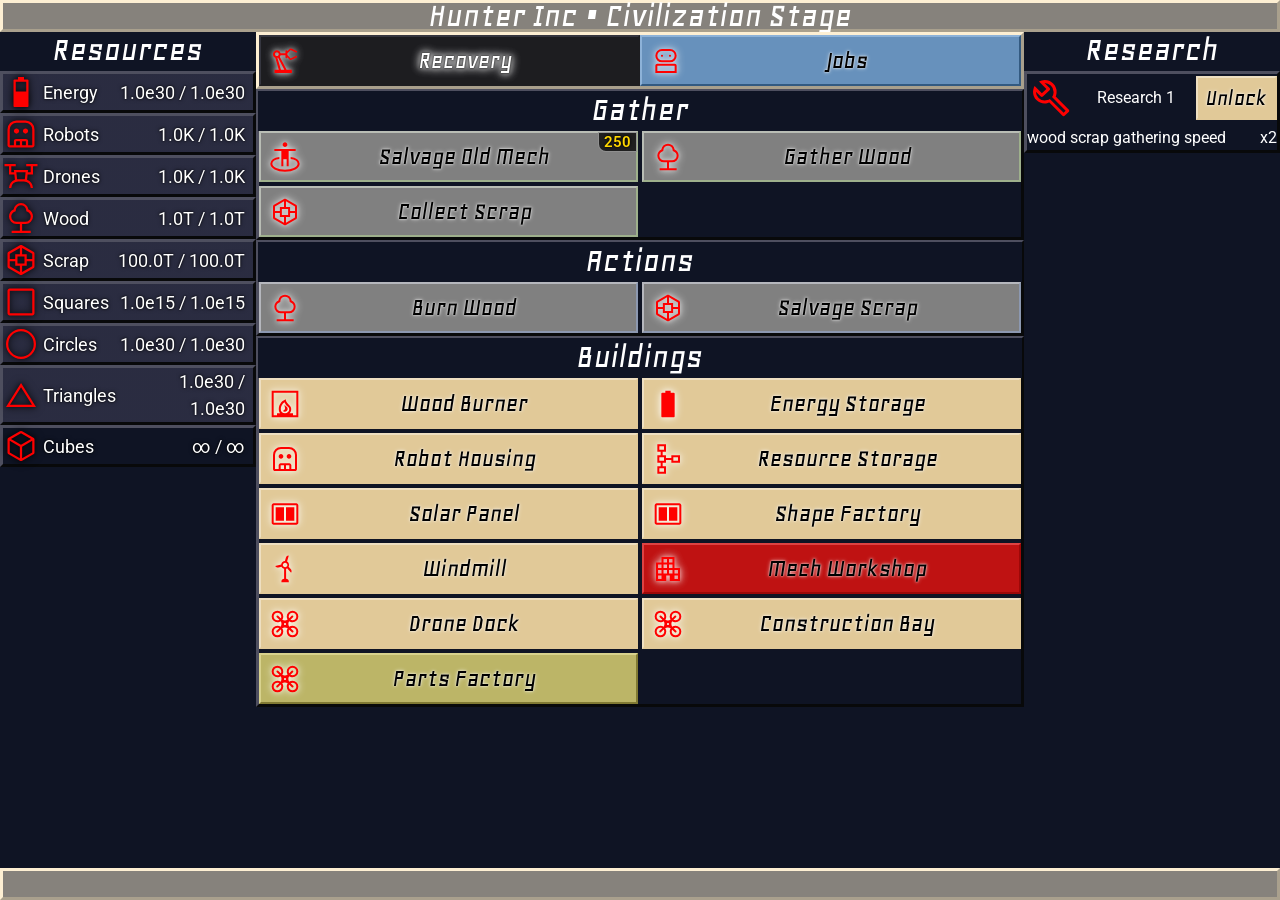
==== commit 815ccdbc: "more things the third html scrolls properly again (was off on purpose but yeah, good stuff (try it))" ====
--- a/index.html
+++ b/index.html
@@ -467,7 +467,7 @@
     <div id="main-right" class="flex-col no-gaps">
       <div class="header">Research</div>
       <div id="research-list" class="flex-col no-gaps">
-        <div id="research-0" class="research grid-element grid-black opaque flex-col">
+        <div id="research-0" class="research grid-element flex-col">
           <div class="flex-row justify-between align-center">
             <div class="research-icon"><img src="./svg/wrench.svg" /></div>
             <div class="research-name flex-grow">Research 1</div>
--- a/css/variables.css
+++ b/css/variables.css
@@ -66,10 +66,10 @@
     --dropshadow-white: drop-shadow(0 0 4px rgba(255, 255, 255, 0.66)) drop-shadow(0 0 2px rgba(255, 255, 255, 0.66));
 
     /* LAYOUT */
-    --top-bar-height: 256px;
+    --top-bar-height: 32px;
     --left-sidebar-width: 256px;
     --right-sidebar-width: 256px;
-    --bottom-bar-height: 256px;
+    --bottom-bar-height: 32px;
 }
 
 @property --resourceFill {
--- a/css/layout.css
+++ b/css/layout.css
@@ -277,7 +277,7 @@
 .button-content {
     order: 1 !important;
     width: 100%;
-    padding: 0 8px;
+    padding: 2px 8px;
     gap: 8px;
     display: flex;
     flex-direction: row;
@@ -505,7 +505,7 @@
     /* Change Right Tab and make it a sidebar instead */
 
     #main-right {
-        z-index: 10;
+        z-index: 200;
         background-color: rgba(15, 20, 35, 1);
         border: 3px outset var(--black-light);
         transition: right 0.2s ease-in;
@@ -546,7 +546,7 @@
     /* Change Left Tab and make it a sidebar instead */
 
     #main-left {
-        z-index: 10;
+        z-index: 200;
         background-color: rgba(15, 20, 35, 1);
         border: 3px outset var(--black-light);
         transition: left 0.2s ease-in;
--- a/css/grids.css
+++ b/css/grids.css
@@ -3,7 +3,7 @@
     height: 100%;
     display: grid;
     grid-template-columns: var(--left-sidebar-width) 1fr var(--right-sidebar-width);
-    grid-template-rows: 32px 1fr 32px;
+    grid-template-rows: var(--top-bar-height) 1fr var(--bottom-bar-height);
     grid-column-gap: 0px;
     grid-row-gap: 0px;
 }
@@ -46,4 +46,43 @@
 
 canvas {
     height: 700px;
+}
+
+#main-left,
+#main-right,
+#main-center {
+    overflow: auto;
+}
+
+#main-left>.header,
+#main-right>.header {
+    z-index: 100;
+    position: sticky;
+    top: 0;
+    width: 100%;
+    min-height: 38px;
+    outline: 1px solid var(--background-color);
+    background-color: var(--background-color);
+}
+
+.main-button-section,
+#resource-list,
+#research-list {
+    margin-top: 1px;
+}
+
+#main-center>.main-center-tab>.main-section>.header {
+    z-index: 99;
+    position: sticky;
+    top: 45px;
+    width: 100%;
+    min-height: 38px;
+    outline: 1px solid var(--background-color);
+    background-color: var(--background-color);
+}
+
+#main-center-navigation {
+    z-index: 100;
+    position: sticky;
+    top: 0;
 }
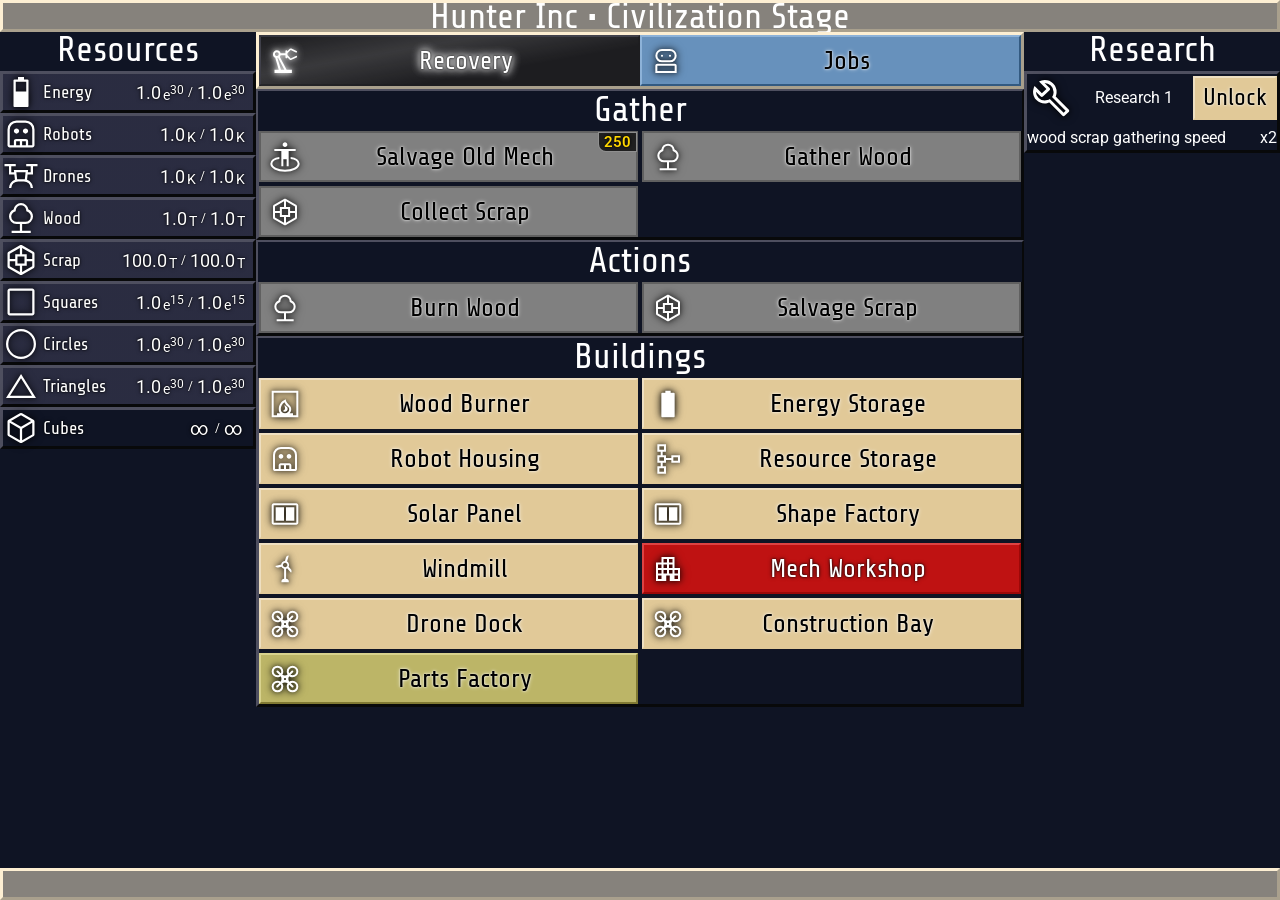
==== commit ecce7f35: "bunch of css" ====
--- a/index.html
+++ b/index.html
@@ -10,7 +10,7 @@
   <link rel="preconnect" href="https://fonts.googleapis.com">
   <link rel="preconnect" href="https://fonts.gstatic.com" crossorigin>
   <link rel="stylesheet"
-    href="https://fonts.googleapis.com/css2?&family=Geo:ital@0;1&family=Roboto+Slab:wght@600&family=Roboto:wdth@95&display=swap">
+    href="https://fonts.googleapis.com/css2?&family=Share+Tech&display=swap&family=Roboto+Slab:wght@600&family=Roboto:wdth@95&display=swap">
 
   <link rel="stylesheet" href="./libs/reset.css">
   <link rel="stylesheet" href="./css/variables.css">
@@ -20,7 +20,6 @@
   <link rel="stylesheet" href="./css/grids.css">
   <link rel="stylesheet" href="./css/tooltip.css">
   <link rel="stylesheet" href="./css/modal.css">
-  <link rel="stylesheet" href="./css/styles.css">
 </head>
 
 <body>
@@ -216,15 +215,15 @@
         <div id="recovery-section-buildings" class="main-section grid-element flex-col no-gaps">
           <div class="header">Buildings</div>
           <div class="main-button-section flex-row flex-wrap">
-            <button id="wood-burner-button" class="button button-white has-tooltip" data-tooltip-type="recovery-button"
-              data-tooltip-id="wood-burner">
+            <button id="wood-burner-button" class="button button-building button-white has-tooltip"
+              data-tooltip-type="recovery-button" data-tooltip-id="wood-burner">
               <div class="button-content">
                 <div class="button-start"><img src="./svg/wood_burner.svg"></div>
                 <div class="button-text flex-grow">Wood Burner</div>
                 <div class="button-end"></div>
               </div>
             </button>
-            <button id="energy-storage-button" class="button button-white has-tooltip"
+            <button id="energy-storage-button" class="button button-building button-white has-tooltip"
               data-tooltip-type="recovery-button" data-tooltip-id="energy-storage">
               <div class="button-content">
                 <div class="button-start"><img src="./svg/battery_7.svg"></div>
@@ -232,7 +231,7 @@
                 <div class="button-end"></div>
               </div>
             </button>
-            <button id="robot-housing-button" class="button button-white has-tooltip"
+            <button id="robot-housing-button" class="button button-building button-white has-tooltip"
               data-tooltip-type="recovery-button" data-tooltip-id="robot-housing">
               <div class="button-content">
                 <div class="button-start"><img src="./svg/robot.svg"></div>
@@ -240,7 +239,7 @@
                 <div class="button-end"></div>
               </div>
             </button>
-            <button id="resource-storage-button" class="button button-white has-tooltip"
+            <button id="resource-storage-button" class="button button-building button-white has-tooltip"
               data-tooltip-type="recovery-button" data-tooltip-id="resource-storage">
               <div class="button-content">
                 <div class="button-start"><img src="./svg/skill_tree.svg"></div>
@@ -248,15 +247,15 @@
                 <div class="button-end"></div>
               </div>
             </button>
-            <button id="solar-panel-button" class="button button-white has-tooltip" data-tooltip-type="recovery-button"
-              data-tooltip-id="solar-panel">
+            <button id="solar-panel-button" class="button button-building button-white has-tooltip"
+              data-tooltip-type="recovery-button" data-tooltip-id="solar-panel">
               <div class="button-content">
                 <div class="button-start"><img src="./svg/solar_panel.svg"></div>
                 <div class="button-text flex-grow">Solar Panel</div>
                 <div class="button-end"></div>
               </div>
             </button>
-            <button id="shape-factory-button" class="button button-white has-tooltip"
+            <button id="shape-factory-button" class="button button-building button-white has-tooltip"
               data-tooltip-type="recovery-button" data-tooltip-id="shape-factory">
               <div class="button-content">
                 <div class="button-start"><img src="./svg/solar_panel.svg"></div>
@@ -264,31 +263,31 @@
                 <div class="button-end"></div>
               </div>
             </button>
-            <button id="windmill-button" class="button button-white has-tooltip" data-tooltip-type="recovery-button"
-              data-tooltip-id="windmill">
+            <button id="windmill-button" class="button button-building button-white has-tooltip"
+              data-tooltip-type="recovery-button" data-tooltip-id="windmill">
               <div class="button-content">
                 <div class="button-start"><img src="./svg/windmill.svg"></div>
                 <div class="button-text flex-grow">Windmill</div>
                 <div class="button-end"></div>
               </div>
             </button>
-            <button id="mech-workshop-button" class="button button-red has-tooltip" data-tooltip-type="recovery-button"
-              data-tooltip-id="mech-workshop">
+            <button id="mech-workshop-button" class="button button-building button-red has-tooltip"
+              data-tooltip-type="recovery-button" data-tooltip-id="mech-workshop">
               <div class="button-content">
                 <div class="button-start"><img src="./svg/mech_workshop.svg"></div>
                 <div class="button-text flex-grow">Mech Workshop</div>
                 <div class="button-end"></div>
               </div>
             </button>
-            <button id="drone-dock-button" class="button button-white has-tooltip" data-tooltip-type="recovery-button"
-              data-tooltip-id="drone-dock">
+            <button id="drone-dock-button" class="button button-building button-white has-tooltip"
+              data-tooltip-type="recovery-button" data-tooltip-id="drone-dock">
               <div class="button-content">
                 <div class="button-start"><img src="./svg/drone_top.svg"></div>
                 <div class="button-text flex-grow">Drone Dock</div>
                 <div class="button-end"></div>
               </div>
             </button>
-            <button id="construction-bay-button" class="button button-white has-tooltip"
+            <button id="construction-bay-button" class="button button-building button-white has-tooltip"
               data-tooltip-type="recovery-button" data-tooltip-id="construction-bay">
               <div class="button-content">
                 <div class="button-start"><img src="./svg/drone_top.svg"></div>
@@ -296,7 +295,7 @@
                 <div class="button-end"></div>
               </div>
             </button>
-            <button id="parts-factory-button" class="button button-yellow has-tooltip"
+            <button id="parts-factory-button" class="button button-building button-yellow has-tooltip"
               data-tooltip-type="recovery-button" data-tooltip-id="parts-factory">
               <div class="button-content">
                 <div class="button-start"><img src="./svg/drone_top.svg"></div>
@@ -372,7 +371,7 @@
         <div id="parts-factory-section-parts" class="main-section grid-element flex-col no-gaps">
           <div class="header">Parts Factory</div>
           <div class="main-button-section flex-row flex-wrap">
-            <button id="small-battery-button" class="button button-yellow has-tooltip"
+            <button id="small-battery-button" class="button button-part button-yellow has-tooltip"
               data-tooltip-type="factory-button" data-tooltip-id="small-battery">
               <div class="button-content">
                 <div class="button-start"><img src="./svg/battery_0.svg"></div>
@@ -380,7 +379,7 @@
                 <div class="button-end"></div>
               </div>
             </button>
-            <button id="compressed-cube-button" class="button button-yellow has-tooltip"
+            <button id="compressed-cube-button" class="button button-part button-yellow has-tooltip"
               data-tooltip-type="factory-button" data-tooltip-id="compressed-cube">
               <div class="button-content">
                 <div class="button-start"><img src="./svg/cube.svg"></div>
@@ -410,48 +409,48 @@
         <div id="mech-workshop-section-build-a-mech" class="main-section grid-element flex-col no-gaps">
           <div class="header">Build-A-Mech</div>
           <div class="main-button-section flex-row flex-wrap">
-            <button id="mech-frame-button" class="button button-red has-tooltip" data-tooltip-type="mech-button"
-              data-tooltip-id="mech-frame">
+            <button id="mech-frame-button" class="button button-mech button-red has-tooltip"
+              data-tooltip-type="mech-button" data-tooltip-id="mech-frame">
               <div class="button-content">
                 <div class="button-start"><img src="./svg/shapes.svg"></div>
                 <div class="button-text flex-grow">Mech Frame</div>
                 <div class="button-end"></div>
               </div>
             </button>
-            <button id="mech-armor-button" class="button button-red has-tooltip" data-tooltip-type="mech-button"
-              data-tooltip-id="mech-armor">
+            <button id="mech-armor-button" class="button button-mech button-red has-tooltip"
+              data-tooltip-type="mech-button" data-tooltip-id="mech-armor">
               <div class="button-content">
                 <div class="button-start"><img src="./svg/shapes.svg"></div>
                 <div class="button-text flex-grow">Mech Armor</div>
                 <div class="button-end"></div>
               </div>
             </button>
-            <button id="mech-recovery-button" class="button button-red has-tooltip" data-tooltip-type="mech-button"
-              data-tooltip-id="mech-recovery">
+            <button id="mech-recovery-button" class="button button-mech button-red has-tooltip"
+              data-tooltip-type="mech-button" data-tooltip-id="mech-recovery">
               <div class="button-content">
                 <div class="button-start"><img src="./svg/shapes.svg"></div>
                 <div class="button-text flex-grow">Mech Recovery</div>
                 <div class="button-end"></div>
               </div>
             </button>
-            <button id="mech-joints-button" class="button button-red has-tooltip" data-tooltip-type="mech-button"
-              data-tooltip-id="mech-joints">
+            <button id="mech-joints-button" class="button button-mech button-red has-tooltip"
+              data-tooltip-type="mech-button" data-tooltip-id="mech-joints">
               <div class="button-content">
                 <div class="button-start"><img src="./svg/shapes.svg"></div>
                 <div class="button-text flex-grow">Mech Joints</div>
                 <div class="button-end"></div>
               </div>
             </button>
-            <button id="mech-vision-button" class="button button-red has-tooltip" data-tooltip-type="mech-button"
-              data-tooltip-id="mech-vision">
+            <button id="mech-vision-button" class="button button-mech button-red has-tooltip"
+              data-tooltip-type="mech-button" data-tooltip-id="mech-vision">
               <div class="button-content">
                 <div class="button-start"><img src="./svg/shapes.svg"></div>
                 <div class="button-text flex-grow">Mech Vision</div>
                 <div class="button-end"></div>
               </div>
             </button>
-            <button id="mech-weapons-button" class="button button-red has-tooltip" data-tooltip-type="mech-button"
-              data-tooltip-id="mech-weapons">
+            <button id="mech-weapons-button" class="button button-mech button-red has-tooltip"
+              data-tooltip-type="mech-button" data-tooltip-id="mech-weapons">
               <div class="button-content">
                 <div class="button-start"><img src="./svg/shapes.svg"></div>
                 <div class="button-text flex-grow">Mech Weapons</div>
@@ -471,7 +470,7 @@
           <div class="flex-row justify-between align-center">
             <div class="research-icon"><img src="./svg/wrench.svg" /></div>
             <div class="research-name flex-grow">Research 1</div>
-            <button class="button button-white research-button">
+            <button class="button button-research button-white">
               <div class="button-content">
                 <div class="button-text flex-grow">Unlock</div>
               </div>
--- a/css/fonts.css
+++ b/css/fonts.css
@@ -4,16 +4,18 @@
 .header,
 .job-name,
 .job-amount,
+.resource-name,
+.resource-amount,
 .button,
 .button * {
-    font-family: "Geo", sans-serif;
+    font-family: "Share Tech", sans-serif;
     font-weight: 400;
     font-style: normal;
 }
 
 .geo-font-italic,
 .text {
-    font-family: "Geo", sans-serif;
+    font-family: "Share Tech", sans-serif;
     font-weight: 400;
     font-style: italic;
 }
--- a/css/colors.css
+++ b/css/colors.css
@@ -26,16 +26,16 @@
     text-shadow: var(--textshadow-black);
 }
 
+.button-red .button-text {
+    color: white;
+    text-shadow: var(--textshadow-black);
+}
+
 .button.active {
     z-index: 1;
 }
 
 .button.active .button-text {
-    filter: var(--dropshadow-white);
-}
-
-.button.active img {
-    filter: brightness(0);
     filter: var(--dropshadow-white);
 }
 
@@ -300,4 +300,96 @@
 
 .button * {
     transition: background 0.2s ease, border-color 0.2s ease, color 0.2s ease, filter 0.2s ease;
+}
+
+
+
+#main-center-navigation .button-white.active {
+    background: var(--white-dark) linear-gradient(170deg,
+            /* Base gradient stops */
+            rgba(0, 0, 0, 0), rgba(255, 255, 255, 0.125), rgba(0, 0, 0, 0),
+            /* Repeat your base gradient stops */
+            rgba(0, 0, 0, 0), rgba(255, 255, 255, 0.125), rgba(0, 0, 0, 0),
+            /* Repeat your first gradient stop */
+            rgba(0, 0, 0, 0));
+
+    background-size: 200% 200%;
+    animation: scrollBackground 5s linear infinite;
+}
+
+
+#main-center-navigation .button-black.active {
+    background: var(--black-dark) linear-gradient(170deg,
+            /* Base gradient stops */
+            rgba(0, 0, 0, 0), rgba(255, 255, 255, 0.125), rgba(0, 0, 0, 0),
+            /* Repeat your base gradient stops */
+            rgba(0, 0, 0, 0), rgba(255, 255, 255, 0.125), rgba(0, 0, 0, 0),
+            /* Repeat your first gradient stop */
+            rgba(0, 0, 0, 0));
+
+    background-size: 200% 200%;
+    animation: scrollBackground 5s linear infinite;
+}
+
+
+
+#main-center-navigation .button-red.active {
+    background: var(--red-norm) linear-gradient(170deg,
+            /* Base gradient stops */
+            rgba(0, 0, 0, 0), rgba(255, 255, 255, 0.33), rgba(0, 0, 0, 0),
+            /* Repeat your base gradient stops */
+            rgba(0, 0, 0, 0), rgba(255, 255, 255, 0.33), rgba(0, 0, 0, 0),
+            /* Repeat your first gradient stop */
+            rgba(0, 0, 0, 0));
+
+    background-size: 200% 200%;
+    animation: scrollBackground 5s linear infinite;
+}
+
+
+
+#main-center-navigation .button-blue.active {
+    background: var(--blue-norm) linear-gradient(170deg,
+            /* Base gradient stops */
+            rgba(0, 0, 0, 0), rgba(255, 255, 255, 0.33), rgba(0, 0, 0, 0),
+            /* Repeat your base gradient stops */
+            rgba(0, 0, 0, 0), rgba(255, 255, 255, 0.33), rgba(0, 0, 0, 0),
+            /* Repeat your first gradient stop */
+            rgba(0, 0, 0, 0));
+
+    background-size: 200% 200%;
+    animation: scrollBackground 5s linear infinite;
+}
+
+
+
+#main-center-navigation .button-yellow.active {
+    background: var(--yellow-norm) linear-gradient(170deg,
+            /* Base gradient stops */
+            rgba(0, 0, 0, 0), rgba(255, 255, 255, 0.33), rgba(0, 0, 0, 0),
+            /* Repeat your base gradient stops */
+            rgba(0, 0, 0, 0), rgba(255, 255, 255, 0.33), rgba(0, 0, 0, 0),
+            /* Repeat your first gradient stop */
+            rgba(0, 0, 0, 0));
+
+    background-size: 200% 200%;
+    animation: scrollBackground 5s linear infinite;
+}
+
+#main-center-navigation .button.active:hover {
+    filter: brightness(110%) contrast(110%);
+}
+
+#main-center-navigation .button.active:hover:active {
+    filter: brightness(110%) contrast(120%);
+}
+
+@keyframes scrollBackground {
+    0% {
+        background-position: 100% 100%
+    }
+
+    100% {
+        background-position: 0% 0%
+    }
 }
--- a/css/layout.css
+++ b/css/layout.css
@@ -3,13 +3,19 @@
 }
 
 body {
+    background: var(--background-color);
     width: 100vw;
     margin-inline: auto;
     height: 100vh;
 }
 
 hr {
+    border-color: rgba(255, 255, 255, 0.33);
     width: 100%;
+}
+
+.button img {
+    aspect-ratio: 1/1 !important;
 }
 
 .margin-auto {
@@ -91,21 +97,6 @@
     padding-inline: 4px;
 }
 
-.text {
-    font-size: max(1.6vw, 16px);
-    line-height: 1;
-    align-self: center;
-}
-
-.header-row {
-    background-color: var(--black-norm-alpha);
-}
-
-.content-grid-element .header {
-    text-align: center;
-    flex-grow: 1;
-}
-
 .justify-start {
     justify-items: flex-start;
     justify-content: flex-start;
@@ -133,6 +124,10 @@
 
 #main-top {}
 
+#main-top .header {
+    margin-top: 2px;
+}
+
 #main-top .button-content {
     padding: 0;
 }
@@ -140,6 +135,7 @@
 #top-menu-left-button .button-content img,
 #top-menu-right-button .button-content img {
     width: 24px;
+    filter: brightness(0) invert(1) var(--dropshadow-black);
 }
 
 #top-menu-left-button .close-button,
@@ -177,7 +173,8 @@
 #main-section-parts-factory .button:not(.can-afford),
 #main-section-jobs .button:not(.can-afford) {
     /* needs actual styling, will do */
-    background-color: gray;
+    background-color: #808080;
+    border-color: #606060;
 }
 
 #main-left {}
@@ -191,6 +188,27 @@
 #main-right {}
 
 #main-bottom {}
+
+
+
+
+.header-row {
+    background-color: var(--black-norm-alpha);
+}
+
+.header {
+    font-size: 36px;
+    line-height: 1;
+    text-align: center;
+    align-self: center;
+    overflow: hidden;
+    white-space: nowrap;
+}
+
+.content-grid-element .header {
+    text-align: center;
+    flex-grow: 1;
+}
 
 
 
@@ -233,15 +251,29 @@
 
 .resource * {}
 
-.resource .resource-icon img {
-    width: 32px;
-    filter: var(--dropshadow-black);
-}
-
 .resource .resource-name {
     text-align: start;
     flex-grow: 1;
     text-shadow: var(--textshadow-black);
+}
+
+.resource .resource-amount {
+    display: flex;
+    justify-content: end;
+}
+
+.number-value {}
+
+.number-suffix {
+    font-size: 14px;
+    margin-left: 2px;
+    align-self: end;
+}
+
+.number-slash {
+    font-size: 12px;
+    margin-inline: 4px;
+    align-self: center;
 }
 
 .resource .resource-amount {
@@ -295,9 +327,50 @@
     text-shadow: var(--textshadow-white);
 }
 
+.button-gather img {
+    filter: brightness(0) invert(1) var(--dropshadow-black);
+}
+
+.button-action img {
+    filter: brightness(0) invert(1) var(--dropshadow-black);
+}
+
+.button-building img {
+    filter: brightness(0) invert(1) var(--dropshadow-black);
+}
+
+.button-mech img {
+    filter: brightness(0) invert(1) var(--dropshadow-black);
+}
+
+.button-part img {
+    filter: brightness(0) invert(1) var(--dropshadow-black);
+}
+
+.resource img {
+    width: 32px;
+    filter: brightness(0) invert(1) var(--dropshadow-black);
+}
+
+.research img {
+    filter: brightness(0) invert(1) var(--dropshadow-black);
+}
+
+#main-center-navigation img {
+    filter: brightness(0) invert(1) var(--dropshadow-black);
+}
+
+#main-center-navigation .active img {
+    filter: brightness(0) invert(1) var(--dropshadow-white);
+}
+
+.job-assignment .button-minus img,
+.job-assignment .button-plus img {
+    filter: brightness(0) invert(1) var(--dropshadow-black);
+}
+
 .button-content img {
     width: 32px;
-    filter: var(--dropshadow-white);
 }
 
 .button-top-indicators,
@@ -397,6 +470,8 @@
     width: 16px;
 }
 
+
+
 .progress-bar {
     width: 0;
     height: 100%;
@@ -423,11 +498,6 @@
     min-width: 72px;
 }
 
-.job-assignment .button-minus img,
-.job-assignment .button-plus img {
-    filter: brightness(0) invert(1) var(--dropshadow-black);
-}
-
 .job-name,
 .job-amount {
     font-size: 24px;
@@ -468,7 +538,7 @@
     }
 
     .main-jobs-section {
-        width: 33% !important;
+        width: 66.5% !important;
     }
 }
 
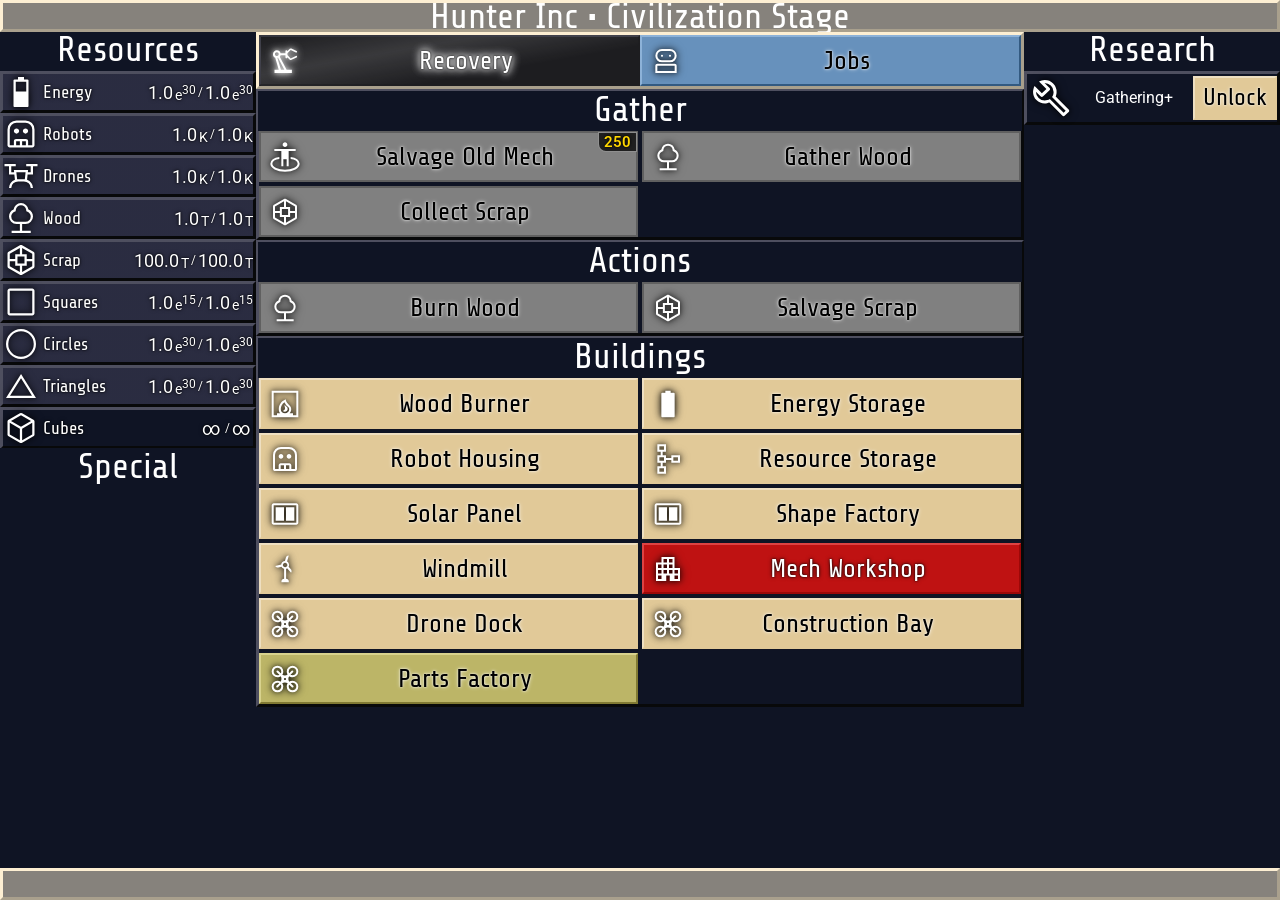
==== commit 26556e24: "i will do commit message later or something sorryyyyy" ====
--- a/index.html
+++ b/index.html
@@ -63,55 +63,68 @@
           <div class="resource-icon"><img src="./svg/battery_4.svg" /></div>
           <div class="resource-name">Energy</div>
           <div class="resource-amount">0</div>
+          <div class="resource-persec">0</div>
         </div>
         <div id="resource-robots" class="resource has-tooltip grid-element flex-row justify-start align-center"
           data-tooltip-type="resource" data-tooltip-id="robots">
           <div class="resource-icon"><img src="./svg/robot.svg" /></div>
           <div class="resource-name">Robots</div>
           <div class="resource-amount">0</div>
+          <div class="resource-persec">0</div>
         </div>
         <div id="resource-drones" class="resource has-tooltip grid-element flex-row justify-start align-center"
           data-tooltip-type="resource" data-tooltip-id="drones">
           <div class="resource-icon"><img src="./svg/drone.svg" /></div>
           <div class="resource-name">Drones</div>
           <div class="resource-amount">0</div>
+          <div class="resource-persec">0</div>
         </div>
         <div id="resource-wood" class="resource has-tooltip grid-element flex-row justify-start align-center"
           data-tooltip-type="resource" data-tooltip-id="wood">
           <div class="resource-icon"><img src="./svg/tree.svg" /></div>
           <div class="resource-name">Wood</div>
           <div class="resource-amount">0 / 250</div>
+          <div class="resource-persec">0</div>
         </div>
         <div id="resource-scrap" class="resource has-tooltip grid-element flex-row justify-start align-center"
           data-tooltip-type="resource" data-tooltip-id="scrap">
           <div class="resource-icon"><img src="./svg/borg.svg" /></div>
           <div class="resource-name">Scrap</div>
           <div class="resource-amount">0 / 250</div>
+          <div class="resource-persec">0</div>
         </div>
         <div id="resource-squares" class="resource has-tooltip grid-element flex-row justify-start align-center"
           data-tooltip-type="resource" data-tooltip-id="squares">
           <div class="resource-icon"><img src="./svg/box.svg" /></div>
           <div class="resource-name">Squares</div>
           <div class="resource-amount">0 / 50</div>
+          <div class="resource-persec">0</div>
         </div>
         <div id="resource-circles" class="resource has-tooltip grid-element flex-row justify-start align-center"
           data-tooltip-type="resource" data-tooltip-id="circles">
           <div class="resource-icon"><img src="./svg/circle.svg" /></div>
           <div class="resource-name">Circles</div>
           <div class="resource-amount">0 / 50</div>
+          <div class="resource-persec">0</div>
         </div>
         <div id="resource-triangles" class="resource has-tooltip grid-element flex-row justify-start align-center"
           data-tooltip-type="resource" data-tooltip-id="triangles">
           <div class="resource-icon"><img src="./svg/triangle.svg" /></div>
           <div class="resource-name">Triangles</div>
           <div class="resource-amount">0 / 50</div>
+          <div class="resource-persec">0</div>
         </div>
         <div id="resource-cubes" class="resource has-tooltip grid-element flex-row justify-start align-center"
           data-tooltip-type="resource" data-tooltip-id="cubes">
           <div class="resource-icon"><img src="./svg/cube.svg" /></div>
           <div class="resource-name">Cubes</div>
           <div class="resource-amount">0 / 50</div>
-        </div>
+          <div class="resource-persec">0</div>
+        </div>
+      </div>
+      <div class="header">Special</div>
+      <div id="special-list" class="flex-col no-gaps">
+
       </div>
     </div>
     <div id="main-center" class="flex-col no-gaps h-100">
@@ -371,16 +384,16 @@
         <div id="parts-factory-section-parts" class="main-section grid-element flex-col no-gaps">
           <div class="header">Parts Factory</div>
           <div class="main-button-section flex-row flex-wrap">
-            <button id="small-battery-button" class="button button-part button-yellow has-tooltip"
-              data-tooltip-type="factory-button" data-tooltip-id="small-battery">
+            <button id="part-small-battery-button" class="button button-part button-yellow has-tooltip"
+              data-tooltip-type="factory-button" data-tooltip-id="part-small-battery">
               <div class="button-content">
                 <div class="button-start"><img src="./svg/battery_0.svg"></div>
                 <div class="button-text flex-grow">Small Battery</div>
                 <div class="button-end"></div>
               </div>
             </button>
-            <button id="compressed-cube-button" class="button button-part button-yellow has-tooltip"
-              data-tooltip-type="factory-button" data-tooltip-id="compressed-cube">
+            <button id="part-compressed-cube-button" class="button button-part button-yellow has-tooltip"
+              data-tooltip-type="factory-button" data-tooltip-id="part-compressed-cube">
               <div class="button-content">
                 <div class="button-start"><img src="./svg/cube.svg"></div>
                 <div class="button-text flex-grow">Compressed Cube</div>
@@ -466,21 +479,16 @@
     <div id="main-right" class="flex-col no-gaps">
       <div class="header">Research</div>
       <div id="research-list" class="flex-col no-gaps">
-        <div id="research-0" class="research grid-element flex-col">
+        <div id="research-0" class="research has-tooltip grid-element flex-col" data-tooltip-type="research"
+          data-tooltip-id="0">
           <div class="flex-row justify-between align-center">
             <div class="research-icon"><img src="./svg/wrench.svg" /></div>
-            <div class="research-name flex-grow">Research 1</div>
+            <div class="research-name flex-grow">Gathering+</div>
             <button class="button button-research button-white">
               <div class="button-content">
                 <div class="button-text flex-grow">Unlock</div>
               </div>
             </button>
-          </div>
-          <div class="flex-col no-gaps">
-            <div class="research-effect flex-row align-center justify-between">
-              <div class="research-effect-target">wood scrap gathering speed</div>
-              <div class="research-effect-increase">x2</div>
-            </div>
           </div>
         </div>
       </div>
@@ -493,6 +501,7 @@
   <script src="./libs/utils.js"></script>
   <script src="./js/constants.js"></script>
   <script src="./js/cost-gain.js"></script>
+  <script src="./js/research.js"></script>
   <script src="./js/tooltip.js"></script>
   <script src="./js/modals.js"></script>
   <script src="./js/ui.js"></script>
--- a/css/fonts.css
+++ b/css/fonts.css
@@ -6,6 +6,8 @@
 .job-amount,
 .resource-name,
 .resource-amount,
+.special-name,
+.special-value,
 .button,
 .button * {
     font-family: "Share Tech", sans-serif;
--- a/css/colors.css
+++ b/css/colors.css
@@ -37,6 +37,28 @@
 
 .button.active .button-text {
     filter: var(--dropshadow-white);
+}
+
+/* Text Color Styles */
+
+.text-white {
+    color: white;
+}
+
+.text-black {
+    color: black;
+}
+
+.text-red {
+    color: var(--red-norm);
+}
+
+.text-blue {
+    color: var(--blue-norm);
+}
+
+.text-yellow {
+    color: var(--yellow-norm);
 }
 
 /* White Button Styles */
--- a/css/layout.css
+++ b/css/layout.css
@@ -197,6 +197,7 @@
 }
 
 .header {
+    color: white;
     font-size: 36px;
     line-height: 1;
     text-align: center;
@@ -249,7 +250,9 @@
     transition: --resourceFill 0.2s linear;
 }
 
-.resource * {}
+.resource * {
+    color: white;
+}
 
 .resource .resource-name {
     text-align: start;
@@ -260,30 +263,60 @@
 .resource .resource-amount {
     display: flex;
     justify-content: end;
-}
-
-.number-value {}
+    text-align: end;
+    flex-basis: 128px;
+    text-shadow: var(--textshadow-black);
+}
+
+.resource .resource-persec {
+    white-space: nowrap;
+    font-size: 12px;
+    display: none;
+    justify-content: end;
+}
+
+
+
+.special * {
+    color: inherit;
+}
+
+.special .special-name {
+    text-align: start;
+    flex-grow: 1;
+    text-shadow: var(--textshadow-black);
+    color: inherit;
+}
+
+.special .special-amount {
+    display: flex;
+    justify-content: end;
+    text-align: end;
+    flex-basis: 128px;
+    text-shadow: var(--textshadow-black);
+    color: inherit;
+}
+
+
+
+.number-value {
+    color: inherit;
+    text-shadow: var(--textshadow-black);
+}
 
 .number-suffix {
     font-size: 14px;
     margin-left: 2px;
     align-self: end;
+    text-shadow: var(--textshadow-black);
 }
 
 .number-slash {
     font-size: 12px;
-    margin-inline: 4px;
+    margin-inline: 2px;
     align-self: center;
-}
-
-.resource .resource-amount {
-    text-align: end;
-    padding-right: 8px;
-    flex-basis: 128px;
-    flex-grow: 1;
-    text-shadow: var(--textshadow-black);
-}
-
+    text-shadow: var(--textshadow-black);
+}
 
 
 .main-button-section .button {
@@ -484,6 +517,10 @@
 
 
 
+.job-assignment * {
+    color: white;
+}
+
 .job-assignment .button-content {
     padding: 0 !important;
     aspect-ratio: 1;
@@ -502,6 +539,12 @@
 .job-amount {
     font-size: 24px;
     text-shadow: var(--textshadow-black);
+}
+
+
+
+.research * {
+    color: white;
 }
 
 
--- a/css/tooltip.css
+++ b/css/tooltip.css
@@ -10,6 +10,10 @@
     width: 384px;
 
     transform: translate(-50%, 8px);
+}
+
+#tooltip * {
+    color: white;
 }
 
 /* these are the headers inside the tooltip in general */
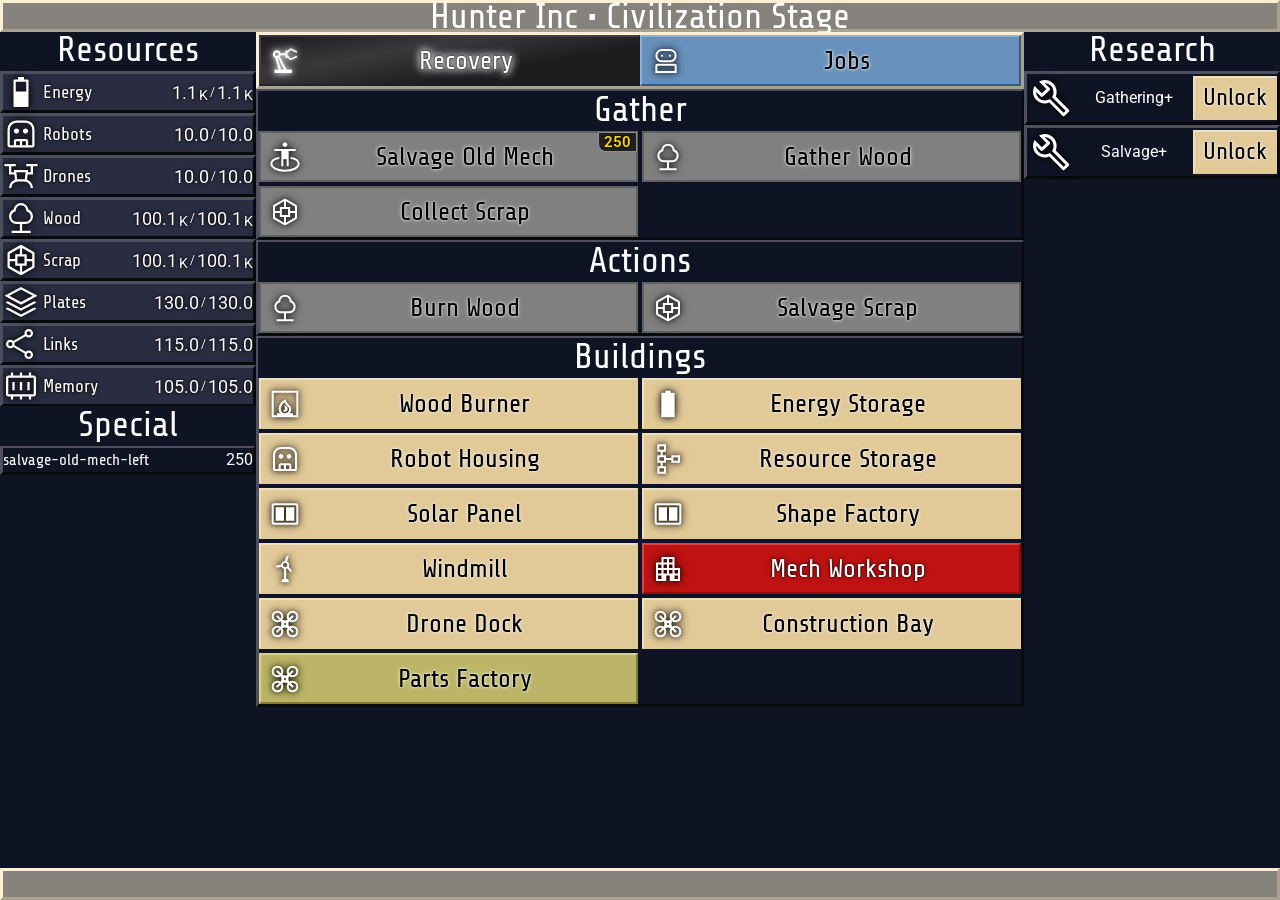
==== commit 9ee560a6: "- this commit: squares to plates, circles to links, triangles to memory cubes are gone from resource" ====
--- a/index.html
+++ b/index.html
@@ -93,31 +93,24 @@
           <div class="resource-amount">0 / 250</div>
           <div class="resource-persec">0</div>
         </div>
-        <div id="resource-squares" class="resource has-tooltip grid-element flex-row justify-start align-center"
-          data-tooltip-type="resource" data-tooltip-id="squares">
-          <div class="resource-icon"><img src="./svg/box.svg" /></div>
-          <div class="resource-name">Squares</div>
+        <div id="resource-plates" class="resource has-tooltip grid-element flex-row justify-start align-center"
+          data-tooltip-type="resource" data-tooltip-id="plates">
+          <div class="resource-icon"><img src="./svg/plates.svg" /></div>
+          <div class="resource-name">Plates</div>
           <div class="resource-amount">0 / 50</div>
           <div class="resource-persec">0</div>
         </div>
-        <div id="resource-circles" class="resource has-tooltip grid-element flex-row justify-start align-center"
-          data-tooltip-type="resource" data-tooltip-id="circles">
-          <div class="resource-icon"><img src="./svg/circle.svg" /></div>
-          <div class="resource-name">Circles</div>
+        <div id="resource-links" class="resource has-tooltip grid-element flex-row justify-start align-center"
+          data-tooltip-type="resource" data-tooltip-id="links">
+          <div class="resource-icon"><img src="./svg/links.svg" /></div>
+          <div class="resource-name">Links</div>
           <div class="resource-amount">0 / 50</div>
           <div class="resource-persec">0</div>
         </div>
-        <div id="resource-triangles" class="resource has-tooltip grid-element flex-row justify-start align-center"
-          data-tooltip-type="resource" data-tooltip-id="triangles">
-          <div class="resource-icon"><img src="./svg/triangle.svg" /></div>
-          <div class="resource-name">Triangles</div>
-          <div class="resource-amount">0 / 50</div>
-          <div class="resource-persec">0</div>
-        </div>
-        <div id="resource-cubes" class="resource has-tooltip grid-element flex-row justify-start align-center"
-          data-tooltip-type="resource" data-tooltip-id="cubes">
-          <div class="resource-icon"><img src="./svg/cube.svg" /></div>
-          <div class="resource-name">Cubes</div>
+        <div id="resource-memory" class="resource has-tooltip grid-element flex-row justify-start align-center"
+          data-tooltip-type="resource" data-tooltip-id="memory">
+          <div class="resource-icon"><img src="./svg/memory.svg" /></div>
+          <div class="resource-name">Memory</div>
           <div class="resource-amount">0 / 50</div>
           <div class="resource-persec">0</div>
         </div>
@@ -472,6 +465,28 @@
             </button>
           </div>
         </div>
+
+        <div id="mech-workshop-section-modules" class="main-section grid-element flex-col no-gaps">
+          <div class="header">Mech Modules</div>
+          <div class="main-button-section flex-row flex-wrap">
+            <button id="mech-module-chainsaw-button" class="button button-mech button-red has-tooltip"
+              data-tooltip-type="mech-button" data-tooltip-id="mech-module-chainsaw">
+              <div class="button-content">
+                <div class="button-start"><img src="./svg/shapes.svg"></div>
+                <div class="button-text flex-grow">Chainsaw </div>
+                <div class="button-end"></div>
+              </div>
+            </button>
+            <button id="mech-module-energy-barrier-button" class="button button-mech button-red has-tooltip"
+              data-tooltip-type="mech-button" data-tooltip-id="mech-module-energy-barrier">
+              <div class="button-content">
+                <div class="button-start"><img src="./svg/shapes.svg"></div>
+                <div class="button-text flex-grow">Energy Barrier</div>
+                <div class="button-end"></div>
+              </div>
+            </button>
+          </div>
+        </div>
         <div class="spacer flex-grow"></div>
       </div>
       <div class="spacer flex-grow"></div>
@@ -491,6 +506,18 @@
             </button>
           </div>
         </div>
+        <div id="research-1" class="research has-tooltip grid-element flex-col" data-tooltip-type="research"
+          data-tooltip-id="1">
+          <div class="flex-row justify-between align-center">
+            <div class="research-icon"><img src="./svg/wrench.svg" /></div>
+            <div class="research-name flex-grow">Salvage+</div>
+            <button class="button button-research button-white">
+              <div class="button-content">
+                <div class="button-text flex-grow">Unlock</div>
+              </div>
+            </button>
+          </div>
+        </div>
       </div>
     </div>
     <div id="main-bottom" class="grid-element grid-white">
--- a/css/colors.css
+++ b/css/colors.css
@@ -59,6 +59,10 @@
 
 .text-yellow {
     color: var(--yellow-norm);
+}
+
+.text-green {
+    color: var(--gather-norm);
 }
 
 /* White Button Styles */
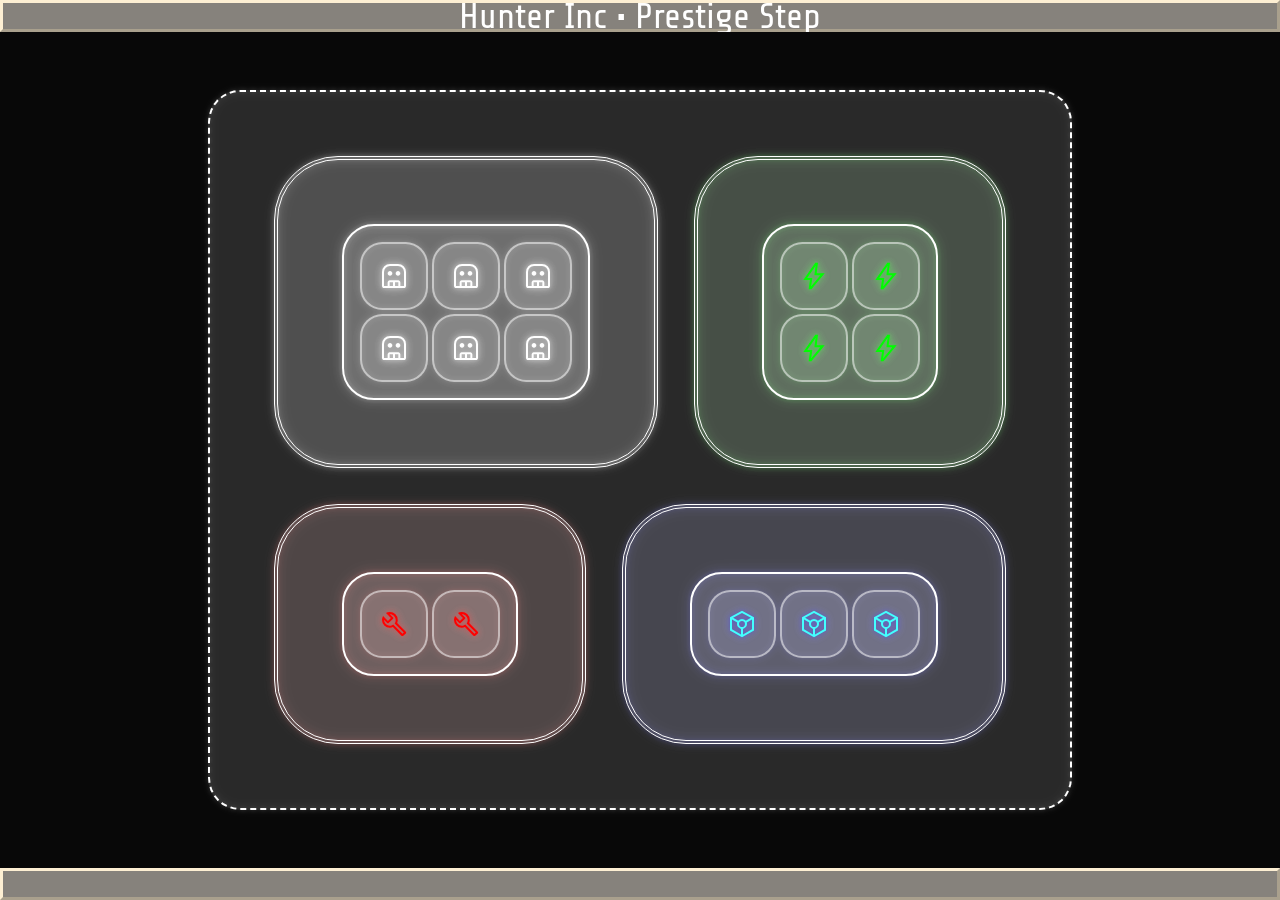
==== commit 208dfebe: "see previous commit, whoops" ====
--- a/index.html
+++ b/index.html
@@ -23,7 +23,7 @@
 </head>
 
 <body>
-
+  <!-- START TOOLTIP -->
   <div id="tooltip" class="grid-element">
     <div id="tooltip-header">name and stuff</div>
     <hr />
@@ -31,31 +31,41 @@
     <hr />
     <div id="tooltip-bottom">costs and stuff</div>
   </div>
-
+  <!-- END TOOLTIP -->
+
+  <!-- START MODAL -->
   <div id="modal-backdrop"></div>
   <div id="button-config-modal" class="modal grid-element">
     <div class="modal-header">name and stuff</div>
     <div class="modal-content"></div>
     <div class="modal-bottom">costs and stuff</div>
   </div>
-
-  <div id="main-grid">
-    <div id="main-top" class="flex-row justify-between grid-element grid-white">
-      <button id="top-menu-left-button" class="button button-black">
+  <!-- END MODAL -->
+
+
+
+  <!-- START CIVILIZATION GRID -->
+  <div id="civilization-grid" class="main-grid">
+    <!-- START TOP HEADER ROW -->
+    <div class="main-top flex-row justify-between grid-element grid-white">
+      <button class="top-menu-left-button button button-black" data-origin-grid="civilization-grid">
         <div class="button-content">
           <div class="button-text flex-grow close-button"><img src="./svg/arrow_menu_left.svg"></div>
           <div class="button-text flex-grow open-button"><img src="./svg/arrow_menu_right.svg"></div>
         </div>
       </button>
       <div class="header flex-grow">Hunter Inc • Civilization Stage</div>
-      <button id="top-menu-right-button" class="button button-black">
+      <button class="top-menu-right-button button button-black" data-origin-grid="civilization-grid">
         <div class="button-content">
           <div class="button-text flex-grow close-button"><img src="./svg/arrow_menu_right.svg"></div>
           <div class="button-text flex-grow open-button"><img src="./svg/arrow_menu_left.svg"></div>
         </div>
       </button>
     </div>
-    <div id="main-left" class="flex-col no-gaps">
+    <!-- END TOP HEADER ROW -->
+    <!-- START LEFT SIDEBAR -->
+    <div class="main-left flex-col no-gaps">
+      <!-- START RESOURCES LIST -->
       <div class="header">Resources</div>
       <div id="resource-list" class="flex-col no-gaps">
         <div id="resource-energy" class="resource has-tooltip grid-element flex-row justify-start align-center"
@@ -115,13 +125,20 @@
           <div class="resource-persec">0</div>
         </div>
       </div>
+      <!-- END RESOURCES LIST -->
+      <!-- START SPECIAL RESOURCES LIST -->
       <div class="header">Special</div>
       <div id="special-list" class="flex-col no-gaps">
-
-      </div>
-    </div>
-    <div id="main-center" class="flex-col no-gaps h-100">
-      <div id="main-center-navigation" class="grid-element grid-white flex-row no-gaps">
+        <!-- GENERATED BY CODE -->
+      </div>
+      <!-- END SPECIAL RESOURCES LIST -->
+    </div>
+    <!-- END LEFT SIDEBAR -->
+    <!-- START CENTER CONTENT -->
+    <div class="main-center flex-col no-gaps h-100">
+      <!-- START TAB SELECTION ROW -->
+      <div class="main-center-navigation grid-element grid-white flex-row no-gaps">
+        <!-- START TAB BUTTONS -->
         <button id="center-recovery-button" class="button w-50 button-black active">
           <div class="button-content">
             <div class="button-start"><img src="./svg/robot_arm.svg"></div>
@@ -150,10 +167,15 @@
             <div class="button-end"></div>
           </div>
         </button>
-      </div>
+        <!-- END TAB BUTTONS -->
+      </div>
+      <!-- END TAB SELECTION ROW -->
+      <!-- START CENTER RECOVERY SECTION -->
       <div id="main-section-recovery" class="main-center-tab flex-col no-gaps h-100">
+        <!-- START GATHER BUTTON SECTION -->
         <div id="recovery-section-gather" class="main-section grid-element flex-col no-gaps">
           <div class="header">Gather</div>
+          <!-- START GATHER BUTTONS -->
           <div class="main-button-section flex-row flex-wrap">
             <button id="salvage-old-mech-button" class="button button-gather has-tooltip"
               data-tooltip-type="recovery-button" data-tooltip-id="salvage-old-mech">
@@ -180,9 +202,13 @@
               </div>
             </button>
           </div>
-        </div>
+          <!-- END GATHER BUTTONS -->
+        </div>
+        <!-- END GATHER BUTTON SECTION -->
+        <!-- START ACTION BUTTON SECTION -->
         <div id="recovery-section-actions" class="main-section grid-element flex-col no-gaps">
           <div class="header">Actions</div>
+          <!-- START ACTION BUTTONS -->
           <div class="main-button-section flex-row flex-wrap">
             <button id="burn-wood-button" class="button button-action has-tooltip" data-tooltip-type="recovery-button"
               data-tooltip-id="burn-wood">
@@ -217,9 +243,13 @@
               </div>
             </button>
           </div>
-        </div>
+          <!-- END ACTION BUTTONS -->
+        </div>
+        <!-- END ACTION BUTTON SECTION -->
+        <!-- START BUILDINGS BUTTON SECTION -->
         <div id="recovery-section-buildings" class="main-section grid-element flex-col no-gaps">
           <div class="header">Buildings</div>
+          <!-- START BUILDING BUTTONS -->
           <div class="main-button-section flex-row flex-wrap">
             <button id="wood-burner-button" class="button button-building button-white has-tooltip"
               data-tooltip-type="recovery-button" data-tooltip-id="wood-burner">
@@ -310,12 +340,18 @@
               </div>
             </button>
           </div>
-        </div>
+          <!-- END BUILDING BUTTONS -->
+        </div>
+        <!-- END BUILDINGS BUTTON SECTION -->
         <div class="spacer flex-grow"></div>
       </div>
+      <!-- END CENTER RECOVERY SECTION -->
+      <!-- START CENTER JOBS SECTION -->
       <div id="main-section-jobs" class="main-center-tab flex-col no-gaps h-100">
+        <!-- START JOB ASSIGNMENTS -->
         <div id="jobs-section-job-assignment" class="main-section grid-element flex-col no-gaps">
           <div class="header">Job Assignment</div>
+          <!-- START JOBS -->
           <div class="main-jobs-section w-100 flex-col">
             <div id="job-idle-robot" class="job-assignment has-tooltip flex-row justify-between" data-tooltip-type="job"
               data-tooltip-id="idle-robot">
@@ -369,13 +405,20 @@
                 </div>
               </button>
             </div>
-          </div>
-        </div>
+            <!-- END JOBS -->
+          </div>
+          <!-- END JOB ASSIGNMENTS -->
+        </div>
+        <!-- END JOB ASSIGNMENT SECTION -->
         <div class="spacer flex-grow"></div>
       </div>
+      <!-- END CENTER JOBS SECTION -->
+      <!-- START CENTER PARTS-FACTORY SECTION -->
       <div id="main-section-parts-factory" class="main-center-tab flex-col no-gaps h-100">
+        <!-- START PARTS-FACTORY PARTS SECTION -->
         <div id="parts-factory-section-parts" class="main-section grid-element flex-col no-gaps">
           <div class="header">Parts Factory</div>
+          <!-- START FACTORY PARTS -->
           <div class="main-button-section flex-row flex-wrap">
             <button id="part-small-battery-button" class="button button-part button-yellow has-tooltip"
               data-tooltip-type="factory-button" data-tooltip-id="part-small-battery">
@@ -394,10 +437,15 @@
               </div>
             </button>
           </div>
-        </div>
+          <!-- END FACTORY PARTS -->
+        </div>
+        <!-- END PARTS-FACTORY PARTS SECTION -->
         <div class="spacer flex-grow"></div>
       </div>
+      <!-- END CENTER PARTS-FACTORY SECTION -->
+      <!-- START CENTER MECH-WORKSHOP SECTION -->
       <div id="main-section-mech-workshop" class="main-center-tab flex-col no-gaps h-100">
+        <!-- START MECH-WORKSHOP PROGRESS SECTION -->
         <div id="mech-workshop-section-construction-progress" class="main-section grid-element flex-col no-gaps">
           <div class="progress-header grid-element grid-white">Construction Progress</div>
           <div class="grid-element grid-white progress progress-red w-100">
@@ -412,8 +460,11 @@
             </div>
           </button>
         </div>
+        <!-- END MECH-WORKSHOP PROGRESS SECTION -->
+        <!-- START MECH-WORKSHOP UPGRADES SECTION -->
         <div id="mech-workshop-section-build-a-mech" class="main-section grid-element flex-col no-gaps">
           <div class="header">Build-A-Mech</div>
+          <!-- START MECH-WORKSHOP UPGRADE BUTTONS -->
           <div class="main-button-section flex-row flex-wrap">
             <button id="mech-frame-button" class="button button-mech button-red has-tooltip"
               data-tooltip-type="mech-button" data-tooltip-id="mech-frame">
@@ -464,8 +515,10 @@
               </div>
             </button>
           </div>
-        </div>
-
+          <!-- END MECH-WORKSHOP UPGRADE BUTTONS -->
+        </div>
+        <!-- END MECH-WORKSHOP UPGRADES SECTION -->
+        <!-- START MECH-WORKSHOP MODULES SECTION -->
         <div id="mech-workshop-section-modules" class="main-section grid-element flex-col no-gaps">
           <div class="header">Mech Modules</div>
           <div class="main-button-section flex-row flex-wrap">
@@ -487,11 +540,15 @@
             </button>
           </div>
         </div>
+        <!-- END MECH-WORKSHOP MODULES SECTION -->
         <div class="spacer flex-grow"></div>
       </div>
+      <!-- END CENTER MECH-WORKSHOP SECTION -->
       <div class="spacer flex-grow"></div>
     </div>
-    <div id="main-right" class="flex-col no-gaps">
+    <!-- END CENTER CONTENT -->
+    <!-- START RIGHT SIDEBAR -->
+    <div class="main-right flex-col no-gaps">
       <div class="header">Research</div>
       <div id="research-list" class="flex-col no-gaps">
         <div id="research-0" class="research has-tooltip grid-element flex-col" data-tooltip-type="research"
@@ -520,20 +577,273 @@
         </div>
       </div>
     </div>
-    <div id="main-bottom" class="grid-element grid-white">
-
-    </div>
+    <!-- END RIGHT SIDEBAR -->
+    <!-- START BOTTOM FOOTER ROW -->
+    <div class="main-bottom grid-element grid-white">
+
+    </div>
+    <!-- END BOTTOM FOOTER ROW -->
   </div>
+  <!-- END CIVILIZATION GRID -->
+
+
+
+  <!-- START HUNTER GRID -->
+  <div id="hunter-grid" class="main-grid">
+    <!-- START TOP HEADER ROW -->
+    <div class="main-top flex-col no-gaps">
+      <div class="flex-row justify-between grid-element grid-white">
+        <button class="top-menu-left-button button button-black" data-origin-grid="hunter-grid">
+          <div class="button-content">
+            <div class="button-text flex-grow close-button"><img src="./svg/arrow_menu_left.svg"></div>
+            <div class="button-text flex-grow open-button"><img src="./svg/arrow_menu_right.svg"></div>
+          </div>
+        </button>
+        <div class="header flex-grow">Hunter Inc • Mech Stage</div>
+        <button class="top-menu-right-button button button-black" data-origin-grid="hunter-grid">
+          <div class="button-content">
+            <div class="button-text flex-grow close-button"><img src="./svg/arrow_menu_right.svg"></div>
+            <div class="button-text flex-grow open-button"><img src="./svg/arrow_menu_left.svg"></div>
+          </div>
+        </button>
+      </div>
+      <div id="canvas-parent-element"><!-- this is where canvas would go i guess --></div>
+    </div>
+
+    <!-- END TOP HEADER ROW -->
+    <!-- START LEFT SIDEBAR -->
+    <div class="main-left flex-col no-gaps">
+
+    </div>
+    <!-- END LEFT SIDEBAR -->
+    <!-- START CENTER CONTENT -->
+    <div class="main-center flex-col no-gaps h-100">
+      <div class="flex-row no-gaps w-100"> <!-- your top row with the stats and stuff -->
+        <div class="grid-element grid-blue flex-col w-75 align-center">
+          <div class="header">your stats</div>
+          <div>stats</div>
+          <div>stats</div>
+        </div>
+        <div class="grid-element grid-white flex-col w-100 align-center">
+          <div class="header">campaign info</div>
+          <div>info</div>
+          <div>info</div>
+        </div>
+        <div class="grid-element grid-red flex-col w-75 align-center">
+          <div class="header">enemy stats</div>
+          <div>stats</div>
+          <div>stats</div>
+        </div>
+      </div>
+      <div class="spacer flex-grow"></div>
+      <div class="flex-row flex-wrap no-gaps"> <!-- your bottom row with the buttons or more -->
+        <button id="button-1" class="button button-white w-33">
+          <div class="button-content">
+            <div class="button-start"></div>
+            <div class="button-text flex-grow">HIT THAT SHIT</div>
+            <div class="button-end"></div>
+          </div>
+        </button>
+        <button id="button-2" class="button button-red w-33">
+          <div class="button-content">
+            <div class="button-start"></div>
+            <div class="button-text flex-grow">HIT THAT SHIT</div>
+            <div class="button-end"></div>
+          </div>
+        </button>
+        <button id="button-3" class="button button-blue w-33">
+          <div class="button-content">
+            <div class="button-start"></div>
+            <div class="button-text flex-grow">HIT THAT SHIT</div>
+            <div class="button-end"></div>
+          </div>
+        </button>
+      </div>
+    </div>
+    <!-- END CENTER CONTENT -->
+    <!-- START RIGHT SIDEBAR -->
+    <div class="main-right flex-col no-gaps">
+
+    </div>
+    <!-- END RIGHT SIDEBAR -->
+    <!-- START BOTTOM FOOTER ROW -->
+    <div class="main-bottom grid-element grid-white">
+
+    </div>
+    <!-- END BOTTOM FOOTER ROW -->
+  </div>
+  <!-- END HUNTER GRID -->
+
+
+
+  <!-- START PRESTIGE GRID -->
+  <div id="prestige-grid" class="main-grid">
+    <!-- START TOP HEADER ROW -->
+    <div class="main-top flex-col no-gaps">
+      <div class="flex-row justify-between grid-element grid-white">
+
+        <div class="header flex-grow">Hunter Inc • Prestige Step</div>
+
+      </div>
+    </div>
+    <!-- END TOP HEADER ROW -->
+    <!-- START CENTER CONTENT -->
+    <div class="main-center flex-col no-gaps h-100">
+      <div id="infinity-container">
+        <div id="infinity-content">
+          <div class="prestige-wrapper">
+            <div class="flex-col">
+              <div class="flex-row justify-center">
+                <div class="prestige-branch white flex-row">
+                  <div class="prestige-section flex-row flex-wrap prestige-wrap-3">
+                    <button class="button button-prestige button-white">
+                      <div class="button-content">
+                        <div class="button-text flex-grow">
+                          <img src="./svg/robot.svg">
+                        </div>
+                      </div>
+                    </button>
+                    <button class="button button-prestige button-white">
+                      <div class="button-content">
+                        <div class="button-text flex-grow">
+                          <img src="./svg/robot.svg">
+                        </div>
+                      </div>
+                    </button>
+                    <button class="button button-prestige button-white">
+                      <div class="button-content">
+                        <div class="button-text flex-grow">
+                          <img src="./svg/robot.svg">
+                        </div>
+                      </div>
+                    </button>
+                    <button class="button button-prestige button-white">
+                      <div class="button-content">
+                        <div class="button-text flex-grow">
+                          <img src="./svg/robot.svg">
+                        </div>
+                      </div>
+                    </button>
+                    <button class="button button-prestige button-white">
+                      <div class="button-content">
+                        <div class="button-text flex-grow">
+                          <img src="./svg/robot.svg">
+                        </div>
+                      </div>
+                    </button>
+                    <button class="button button-prestige button-white">
+                      <div class="button-content">
+                        <div class="button-text flex-grow">
+                          <img src="./svg/robot.svg">
+                        </div>
+                      </div>
+                    </button>
+                  </div>
+                </div>
+                <div class="prestige-branch green flex-row">
+                  <div class="prestige-section flex-row flex-wrap prestige-wrap-2">
+                    <button class="button button-prestige button-green">
+                      <div class="button-content">
+                        <div class="button-text flex-grow">
+                          <img src="./svg/bolt.svg">
+                        </div>
+                      </div>
+                    </button>
+                    <button class="button button-prestige button-green">
+                      <div class="button-content">
+                        <div class="button-text flex-grow">
+                          <img src="./svg/bolt.svg">
+                        </div>
+                      </div>
+                    </button>
+                    <button class="button button-prestige button-green">
+                      <div class="button-content">
+                        <div class="button-text flex-grow">
+                          <img src="./svg/bolt.svg">
+                        </div>
+                      </div>
+                    </button>
+                    <button class="button button-prestige button-green">
+                      <div class="button-content">
+                        <div class="button-text flex-grow">
+                          <img src="./svg/bolt.svg">
+                        </div>
+                      </div>
+                    </button>
+                  </div>
+                </div>
+              </div>
+              <div class="flex-row justify-center">
+                <div class="prestige-branch red flex-row">
+                  <div class="prestige-section flex-row flex-wrap prestige-wrap-2">
+                    <button class="button button-prestige button-red">
+                      <div class="button-content">
+                        <div class="button-text flex-grow">
+                          <img src="./svg/wrench.svg">
+                        </div>
+                      </div>
+                    </button>
+                    <button class="button button-prestige button-red">
+                      <div class="button-content">
+                        <div class="button-text flex-grow">
+                          <img src="./svg/wrench.svg">
+                        </div>
+                      </div>
+                    </button>
+                  </div>
+                </div>
+                <div class="prestige-branch blue flex-row">
+                  <div class="prestige-section flex-row">
+                    <button class="button button-prestige button-blue">
+                      <div class="button-content">
+                        <div class="button-text flex-grow">
+                          <img src="./svg/token.svg">
+                        </div>
+                      </div>
+                    </button>
+                    <button class="button button-prestige button-blue">
+                      <div class="button-content">
+                        <div class="button-text flex-grow">
+                          <img src="./svg/token.svg">
+                        </div>
+                      </div>
+                    </button>
+                    <button class="button button-prestige button-blue">
+                      <div class="button-content">
+                        <div class="button-text flex-grow">
+                          <img src="./svg/token.svg">
+                        </div>
+                      </div>
+                    </button>
+                  </div>
+                </div>
+              </div>
+            </div>
+          </div>
+        </div>
+      </div>
+    </div>
+    <!-- END CENTER CONTENT -->
+    <!-- START BOTTOM FOOTER ROW -->
+    <div class="main-bottom grid-element grid-white">
+
+    </div>
+    <!-- END BOTTOM FOOTER ROW -->
+  </div>
+  <!-- END PRESTIGE GRID -->
+
+
 
   <script src="./libs/utils.js"></script>
-  <script src="./js/constants.js"></script>
+  <script src="./js/shared/constants.js"></script>
   <script src="./js/cost-gain.js"></script>
   <script src="./js/research.js"></script>
-  <script src="./js/tooltip.js"></script>
-  <script src="./js/modals.js"></script>
-  <script src="./js/ui.js"></script>
-  <script src="./js/unlocks.js"></script>
+  <script src="./js/shared/tooltip.js"></script>
+  <script src="./js/shared/modals.js"></script>
+  <script src="./js/shared/ui.js"></script>
+  <script src="./js/shared/unlocks.js"></script>
   <script src="./js/main.js"></script>
+  <script src="./js/prestige/infinity.js"></script>
 
 </body>
 
--- a/css/variables.css
+++ b/css/variables.css
@@ -64,6 +64,15 @@
 
     --dropshadow-black: drop-shadow(0 0 4px rgba(0, 0, 0, 0.66)) drop-shadow(0 0 2px rgba(0, 0, 0, 0.66));
     --dropshadow-white: drop-shadow(0 0 4px rgba(255, 255, 255, 0.66)) drop-shadow(0 0 2px rgba(255, 255, 255, 0.66));
+    --dropshadow-red: drop-shadow(0 0 4px rgba(255, 0, 0, 0.66)) drop-shadow(0 0 2px rgba(255, 0, 0, 0.66));
+    --dropshadow-green: drop-shadow(0 0 4px rgba(0, 255, 0, 0.66)) drop-shadow(0 0 2px rgba(0, 255, 0, 0.66));
+    --dropshadow-blue: drop-shadow(0 0 4px rgba(0, 0, 255, 0.66)) drop-shadow(0 0 2px rgba(0, 0, 255, 0.66));
+
+    --dropshadow-black-weak: drop-shadow(0 0 4px rgba(0, 0, 0, 0.2)) drop-shadow(0 0 2px rgba(0, 0, 0, 0.2));
+    --dropshadow-white-weak: drop-shadow(0 0 4px rgba(255, 255, 255, 0.2)) drop-shadow(0 0 2px rgba(255, 255, 255, 0.2));
+    --dropshadow-red-weak: drop-shadow(0 0 4px rgba(255, 0, 0, 0.2)) drop-shadow(0 0 2px rgba(255, 0, 0, 0.2));
+    --dropshadow-green-weak: drop-shadow(0 0 4px rgba(0, 255, 0, 0.2)) drop-shadow(0 0 2px rgba(0, 255, 0, 0.2));
+    --dropshadow-blue-weak: drop-shadow(0 0 4px rgba(0, 0, 255, 0.2)) drop-shadow(0 0 2px rgba(0, 0, 255, 0.2));
 
     /* LAYOUT */
     --top-bar-height: 32px;
--- a/css/colors.css
+++ b/css/colors.css
@@ -65,6 +65,42 @@
     color: var(--gather-norm);
 }
 
+/* Special Button Styles / Shapes */
+
+.button-prestige {
+    aspect-ratio: 1;
+    padding: 8px;
+    border-radius: 33%;
+    background-color: rgba(255, 255, 255, 0.1) !important;
+    border: 2px solid rgba(255, 255, 255, 0.5) !important;
+}
+
+.button-prestige img {
+    filter: brightness(0) invert(1) var(--dropshadow-white-weak);
+}
+
+.button-prestige.button-red img {
+    filter: brightness(6666%) var(--dropshadow-red-weak);
+}
+
+.button-prestige.button-green img {
+    filter: hue-rotate(120deg) brightness(6666%) var(--dropshadow-green-weak);
+}
+
+.button-prestige.button-blue img {
+    filter: hue-rotate(240deg) brightness(6666%) var(--dropshadow-blue-weak);
+}
+
+.button-prestige:hover {
+    background-color: rgba(255, 255, 255, 0.35) !important;
+    border: 2px solid rgba(255, 255, 255, 0.7) !important;
+}
+
+.button-prestige:hover:active {
+    background-color: rgba(255, 255, 255, 0.65) !important;
+    border: 2px solid rgba(255, 255, 255, 1) !important;
+}
+
 /* White Button Styles */
 
 .button-white {
@@ -134,6 +170,24 @@
 
 .button-red:hover:active {
     background-color: var(--red-light);
+    border-color: white;
+}
+
+/* Green Button Styles */
+
+.button-green {
+    background-color: var(--gather-norm);
+    border: 2px solid transparent;
+    border-color: var(--gather-light-alpha) var(--gather-dark-alpha) var(--gather-dark-alpha) var(--gather-light-alpha);
+}
+
+.button-green:hover {
+    background-color: var(--gather-hover);
+    border-color: var(--gather-light) var(--gather-dark) var(--gather-dark) var(--gather-light);
+}
+
+.button-green:hover:active {
+    background-color: var(--gather-light);
     border-color: white;
 }
 
--- a/css/layout.css
+++ b/css/layout.css
@@ -122,39 +122,39 @@
 
 
 
-#main-top {}
-
-#main-top .header {
+.main-top {}
+
+.main-top .header {
     margin-top: 2px;
 }
 
-#main-top .button-content {
+.main-top .button-content {
     padding: 0;
 }
 
-#top-menu-left-button .button-content img,
-#top-menu-right-button .button-content img {
+.top-menu-left-button .button-content img,
+.top-menu-right-button .button-content img {
     width: 24px;
     filter: brightness(0) invert(1) var(--dropshadow-black);
 }
 
-#top-menu-left-button .close-button,
-#top-menu-right-button .close-button {
-    display: none;
-}
-
-#top-menu-left-button .open-button,
-#top-menu-right-button .open-button {
+.top-menu-left-button .close-button,
+.top-menu-right-button .close-button {
+    display: none;
+}
+
+.top-menu-left-button .open-button,
+.top-menu-right-button .open-button {
     display: block;
 }
 
-#top-menu-left-button.open .open-button,
-#top-menu-right-button.open .open-button {
-    display: none;
-}
-
-#top-menu-left-button.open .close-button,
-#top-menu-right-button.open .close-button {
+.top-menu-left-button.open .open-button,
+.top-menu-right-button.open .open-button {
+    display: none;
+}
+
+.top-menu-left-button.open .close-button,
+.top-menu-right-button.open .close-button {
     display: block;
 }
 
@@ -177,17 +177,24 @@
     border-color: #606060;
 }
 
-#main-left {}
-
-#main-center {}
-
-#main-center>div>.main-section {
-    display: none;
-}
-
-#main-right {}
-
-#main-bottom {}
+.main-left {}
+
+.main-center {}
+
+.main-center>div>.main-section {
+    display: none;
+}
+
+.main-right {}
+
+.main-left,
+.main-right {
+    background-color: rgba(15, 20, 35, 1);
+    border: 3px outset var(--black-light);
+}
+
+.main-bottom {}
+
 
 
 
@@ -323,12 +330,12 @@
     display: none;
 }
 
-#main-center-navigation .button {
+.main-center-navigation .button {
     flex-grow: 1;
     display: flex;
 }
 
-#main-center-navigation .button:not(#center-recovery-button) {
+.main-center-navigation .button:not(#center-recovery-button) {
     display: none;
 }
 
@@ -389,11 +396,11 @@
     filter: brightness(0) invert(1) var(--dropshadow-black);
 }
 
-#main-center-navigation img {
-    filter: brightness(0) invert(1) var(--dropshadow-black);
-}
-
-#main-center-navigation .active img {
+.main-center-navigation img {
+    filter: brightness(0) invert(1) var(--dropshadow-black);
+}
+
+.main-center-navigation .active img {
     filter: brightness(0) invert(1) var(--dropshadow-white);
 }
 
@@ -549,12 +556,124 @@
 
 
 
+#infinity-container {
+    overflow: hidden;
+}
+
+#infinity-content {
+    width: fit-content;
+    min-width: 100vw;
+    height: fit-content;
+    min-height: calc(100vh - calc(var(--top-bar-height) + var(--bottom-bar-height)));
+    display: grid;
+    place-items: center;
+    background:
+        #080808 url("https://images-wixmp-ed30a86b8c4ca887773594c2.wixmp.com/f/adf63458-dead-490d-9dc8-fc7ab7b8b634/dd591xq-0121b7dd-baeb-4055-8e1e-1fc4a1895657.png/v1/fit/w_668,h_572,q_70,strp/tileable_hexagon_pattern___free_by_savoretti_dd591xq-375w-2x.jpg?token=eyJ0eXAiOiJKV1QiLCJhbGciOiJIUzI1NiJ9.[base64].INmQfuTGL7CUR1o_t70TUUB04P5JbAfwjLUd0PM1VQA");
+    background-repeat: repeat;
+    background-size: auto 512px;
+    background-blend-mode: soft-light;
+    animation: scrolling-infinity 30s infinite linear;
+}
+
+@keyframes scrolling-infinity {
+    from {
+        background-position: 0 0
+    }
+
+    to {
+        background-position: calc(512px * 1.167) 512px;
+    }
+}
+
+.prestige-wrapper {
+    padding: 64px;
+    border: 2px dashed white;
+    background-color: rgba(255, 255, 255, 0.1);
+    border-radius: 32px;
+    filter: var(--dropshadow-white-weak);
+    transition: background-color 0.2s ease;
+}
+
+.prestige-branch {
+    background-color: rgba(255, 255, 255, 0.1);
+    border: 4px double white;
+    padding: 64px;
+    margin: 16px;
+    border-radius: 64px;
+    height: fit-content;
+    width: fit-content;
+}
+
+.prestige-section {
+    background-color: rgba(255, 255, 255, 0.1);
+    padding: 16px;
+    border: 2px solid white;
+    border-radius: 32px;
+}
+
+.prestige-branch.white {
+    filter: var(--dropshadow-white-weak);
+    margin-top: auto;
+    margin-left: auto;
+}
+
+.prestige-branch.red {
+    filter: var(--dropshadow-red-weak);
+    margin-bottom: auto;
+    margin-left: auto;
+}
+
+.prestige-branch.green {
+    filter: var(--dropshadow-green-weak);
+    margin-top: auto;
+    margin-right: auto;
+}
+
+.prestige-branch.blue {
+    filter: var(--dropshadow-blue-weak);
+    margin-bottom: auto;
+    margin-right: auto;
+}
+
+.prestige-wrapper:hover,
+.prestige-wrapper .prestige-branch:hover,
+.prestige-wrapper .prestige-section:hover {
+    background-color: rgba(255, 255, 255, 0.125);
+    transition: background-color 0.2s ease;
+}
+
+.prestige-section.prestige-wrap-1 {
+    max-width: calc(32px + calc(72px * 1));
+}
+
+.prestige-section.prestige-wrap-2 {
+    max-width: calc(32px + calc(72px * 2));
+}
+
+.prestige-section.prestige-wrap-3 {
+    max-width: calc(32px + calc(72px * 3));
+}
+
+.prestige-section.prestige-wrap-4 {
+    max-width: calc(32px + calc(72px * 4));
+}
+
+.prestige-section.prestige-wrap-5 {
+    max-width: calc(32px + calc(72px * 5));
+}
+
+.prestige-section.prestige-wrap-6 {
+    max-width: calc(32px + calc(72px * 6));
+}
+
+
+
 @media screen and (height >=768px) {
-    #main-center .button-content {
+    .main-center .button-content {
         padding: 4px 8px;
     }
 
-    #main-center .button-content * {
+    .main-center .button-content * {
         font-size: 26px;
     }
 
@@ -599,15 +718,15 @@
 @media screen and (width >=1024px) {
 
     /* Default Behavior for Sidebars */
-    #main-left,
-    #main-right {
+    .main-left,
+    .main-right {
         display: flex;
         transition: left 0.2s ease-in;
         transition: right 0.2s ease-in;
     }
 
-    #top-menu-left-button,
-    #top-menu-right-button {
+    .top-menu-left-button,
+    .top-menu-right-button {
         display: none;
     }
 }
@@ -617,10 +736,8 @@
 @media screen and (width < 1024px) {
     /* Change Right Tab and make it a sidebar instead */
 
-    #main-right {
+    .main-right {
         z-index: 200;
-        background-color: rgba(15, 20, 35, 1);
-        border: 3px outset var(--black-light);
         transition: right 0.2s ease-in;
 
         position: absolute;
@@ -630,25 +747,19 @@
         right: calc(var(--right-sidebar-width) * -1);
     }
 
-    #main-right.visible {
-        background-color: rgba(15, 20, 35, 1);
-
-        position: absolute;
-        width: var(--right-sidebar-width);
-        top: 32px;
-        bottom: 32px;
+    .main-right.visible {
         right: 0;
     }
 
-    #main-center {
+    .main-grid:not(#prestige-grid) .main-center {
         grid-area: 2 / 2 / 3 / 4 !important;
     }
 
-    #top-menu-left-button {
+    .top-menu-left-button {
         display: none;
     }
 
-    #top-menu-right-button {
+    .top-menu-right-button {
         display: flex;
     }
 }
@@ -658,10 +769,8 @@
 @media screen and (width < 768px) {
     /* Change Left Tab and make it a sidebar instead */
 
-    #main-left {
+    .main-left {
         z-index: 200;
-        background-color: rgba(15, 20, 35, 1);
-        border: 3px outset var(--black-light);
         transition: left 0.2s ease-in;
 
         position: absolute;
@@ -671,21 +780,15 @@
         left: calc(var(--left-sidebar-width) * -1);
     }
 
-    #main-left.visible {
-        background-color: rgba(15, 20, 35, 1);
-
-        position: absolute;
-        width: var(--left-sidebar-width);
-        top: 32px;
-        bottom: 32px;
+    .main-left.visible {
         left: 0;
     }
 
-    #main-center {
+    .main-grid:not(#prestige-grid) .main-center {
         grid-area: 2 / 1 / 3 / 4 !important;
     }
 
-    #top-menu-left-button {
+    .top-menu-left-button {
         display: flex;
     }
 }
--- a/css/grids.css
+++ b/css/grids.css
@@ -1,37 +1,53 @@
-#main-grid {
+.main-grid {
     width: 100%;
     height: 100%;
     display: grid;
-    grid-template-columns: var(--left-sidebar-width) 1fr var(--right-sidebar-width);
-    grid-template-rows: var(--top-bar-height) 1fr var(--bottom-bar-height);
     grid-column-gap: 0px;
     grid-row-gap: 0px;
 }
 
-#main-top {
+#civilization-grid,
+#hunter-grid {
+    grid-template-columns: var(--left-sidebar-width) 1fr var(--right-sidebar-width);
+    grid-template-rows: var(--top-bar-height) 1fr var(--bottom-bar-height);
+}
+
+#civilization-grid>.main-left,
+#hunter-grid>.main-left {
+    grid-area: 2 / 1 / 3 / 2;
+}
+
+#civilization-grid>.main-center,
+#hunter-grid>.main-center {
+    min-width: 512px;
+    grid-area: 2 / 2 / 3 / 3;
+}
+
+#civilization-grid>.main-right,
+#hunter-grid>.main-right {
+    grid-area: 2 / 3 / 3 / 4;
+}
+
+#prestige-grid {
+    grid-template-columns: 1fr;
+    grid-template-rows: var(--top-bar-height) 1fr var(--bottom-bar-height);
+}
+
+#prestige-grid>.main-center {
+    grid-area: 2 / 1 / 2 / 1;
+}
+
+.main-grid>.main-top {
     grid-area: 1 / 1 / 2 / 4;
 }
 
-#main-top>div:first-child {
+.main-grid>.main-top>div:first-child {
     height: 32px;
     margin: 0;
     padding: 0;
 }
 
-#main-left {
-    grid-area: 2 / 1 / 3 / 2;
-}
-
-#main-center {
-    min-width: 512px;
-    grid-area: 2 / 2 / 3 / 3;
-}
-
-#main-right {
-    grid-area: 2 / 3 / 3 / 4;
-}
-
-#main-bottom {
+.main-grid>.main-bottom {
     grid-area: 3 / 1 / 4 / 4;
 }
 
@@ -48,14 +64,14 @@
     height: 700px;
 }
 
-#main-left,
-#main-right,
-#main-center {
+.main-left,
+.main-right,
+.main-center {
     overflow: auto;
 }
 
-#main-left>.header,
-#main-right>.header {
+.main-left>.header,
+.main-right>.header {
     z-index: 100;
     position: sticky;
     top: 0;
@@ -71,7 +87,7 @@
     margin-top: 1px;
 }
 
-#main-center>.main-center-tab>.main-section>.header {
+.main-center>.main-center-tab>.main-section>.header {
     z-index: 99;
     position: sticky;
     top: 45px;
@@ -81,8 +97,17 @@
     background-color: var(--background-color);
 }
 
-#main-center-navigation {
+.main-center-navigation {
     z-index: 100;
     position: sticky;
     top: 0;
+}
+
+
+
+
+
+#civilization-grid,
+#hunter-grid {
+    display: none !important;
 }
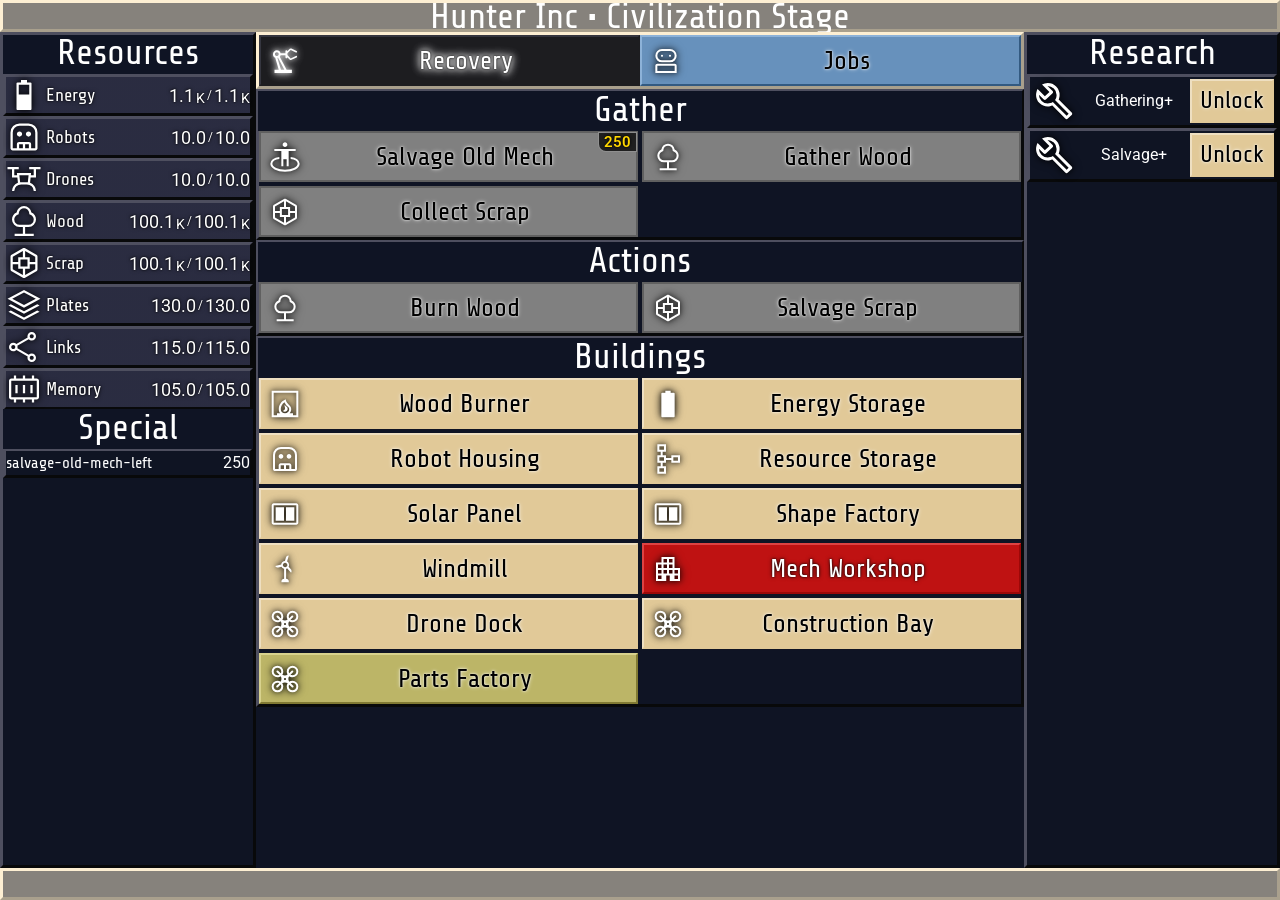
==== commit 8ce20096: "more work on prestige thing, looking better" ====
--- a/index.html
+++ b/index.html
@@ -694,8 +694,24 @@
           <div class="prestige-wrapper">
             <div class="flex-col">
               <div class="flex-row justify-center">
-                <div class="prestige-branch white flex-row">
-                  <div class="prestige-section flex-row flex-wrap prestige-wrap-3">
+                <div class="prestige-branch white flex-col">
+                  <div class="prestige-section flex-row">
+                    <button class="button prestige-size-3 button-prestige button-white">
+                      <div class="button-content">
+                        <div class="button-text flex-grow">
+                          <img src="./svg/robot.svg">
+                        </div>
+                      </div>
+                    </button>
+                  </div>
+                  <div class="prestige-section flex-row flex-wrap prestige-wrap-4">
+                    <button class="button button-prestige prestige-size-2 button-white">
+                      <div class="button-content">
+                        <div class="button-text flex-grow">
+                          <img src="./svg/robot.svg">
+                        </div>
+                      </div>
+                    </button>
                     <button class="button button-prestige button-white">
                       <div class="button-content">
                         <div class="button-text flex-grow">
@@ -724,14 +740,7 @@
                         </div>
                       </div>
                     </button>
-                    <button class="button button-prestige button-white">
-                      <div class="button-content">
-                        <div class="button-text flex-grow">
-                          <img src="./svg/robot.svg">
-                        </div>
-                      </div>
-                    </button>
-                    <button class="button button-prestige button-white">
+                    <button class="button button-prestige prestige-size-2 button-white">
                       <div class="button-content">
                         <div class="button-text flex-grow">
                           <img src="./svg/robot.svg">
@@ -741,6 +750,36 @@
                   </div>
                 </div>
                 <div class="prestige-branch green flex-row">
+                  <div class="prestige-section flex-row flex-wrap prestige-wrap-1">
+                    <button class="button button-prestige button-green">
+                      <div class="button-content">
+                        <div class="button-text flex-grow">
+                          <img src="./svg/bolt.svg">
+                        </div>
+                      </div>
+                    </button>
+                    <button class="button button-prestige button-green">
+                      <div class="button-content">
+                        <div class="button-text flex-grow">
+                          <img src="./svg/bolt.svg">
+                        </div>
+                      </div>
+                    </button>
+                    <button class="button button-prestige button-green">
+                      <div class="button-content">
+                        <div class="button-text flex-grow">
+                          <img src="./svg/bolt.svg">
+                        </div>
+                      </div>
+                    </button>
+                    <button class="button button-prestige button-green">
+                      <div class="button-content">
+                        <div class="button-text flex-grow">
+                          <img src="./svg/bolt.svg">
+                        </div>
+                      </div>
+                    </button>
+                  </div>
                   <div class="prestige-section flex-row flex-wrap prestige-wrap-2">
                     <button class="button button-prestige button-green">
                       <div class="button-content">
@@ -756,7 +795,7 @@
                         </div>
                       </div>
                     </button>
-                    <button class="button button-prestige button-green">
+                    <button class="button button-prestige prestige-size-2 button-green">
                       <div class="button-content">
                         <div class="button-text flex-grow">
                           <img src="./svg/bolt.svg">
@@ -775,7 +814,16 @@
               </div>
               <div class="flex-row justify-center">
                 <div class="prestige-branch red flex-row">
-                  <div class="prestige-section flex-row flex-wrap prestige-wrap-2">
+                  <div class="prestige-section flex-row">
+                    <button class="button prestige-size-2 button-prestige button-red">
+                      <div class="button-content">
+                        <div class="button-text flex-grow">
+                          <img src="./svg/wrench.svg">
+                        </div>
+                      </div>
+                    </button>
+                  </div>
+                  <div class="prestige-section flex-row flex-wrap prestige-wrap-1">
                     <button class="button button-prestige button-red">
                       <div class="button-content">
                         <div class="button-text flex-grow">
@@ -792,7 +840,30 @@
                     </button>
                   </div>
                 </div>
-                <div class="prestige-branch blue flex-row">
+                <div class="prestige-branch blue flex-col">
+                  <div class="prestige-section flex-row flex-wrap prestige-wrap-2">
+                    <button class="button button-prestige button-blue">
+                      <div class="button-content">
+                        <div class="button-text flex-grow">
+                          <img src="./svg/token.svg">
+                        </div>
+                      </div>
+                    </button>
+                    <button class="button button-prestige button-blue">
+                      <div class="button-content">
+                        <div class="button-text flex-grow">
+                          <img src="./svg/token.svg">
+                        </div>
+                      </div>
+                    </button>
+                    <button class="button button-prestige prestige-size-2 button-blue">
+                      <div class="button-content">
+                        <div class="button-text flex-grow">
+                          <img src="./svg/token.svg">
+                        </div>
+                      </div>
+                    </button>
+                  </div>
                   <div class="prestige-section flex-row">
                     <button class="button button-prestige button-blue">
                       <div class="button-content">
--- a/css/variables.css
+++ b/css/variables.css
@@ -79,6 +79,10 @@
     --left-sidebar-width: 256px;
     --right-sidebar-width: 256px;
     --bottom-bar-height: 32px;
+
+    /* dont actually change this one, i think */
+    --prestige-button-size: 72px;
+
 }
 
 @property --resourceFill {
--- a/css/colors.css
+++ b/css/colors.css
@@ -75,20 +75,38 @@
     border: 2px solid rgba(255, 255, 255, 0.5) !important;
 }
 
+.button-prestige.prestige-size-2 {
+    width: calc(var(--prestige-button-size) * 1.5);
+    height: calc(var(--prestige-button-size) * 1.5);
+}
+
+.button-prestige.prestige-size-2 img {
+    width: 64px;
+}
+
+.button-prestige.prestige-size-3 {
+    width: calc(var(--prestige-button-size) * 2);
+    height: calc(var(--prestige-button-size) * 2);
+}
+
+.button-prestige.prestige-size-3 img {
+    width: 96px;
+}
+
 .button-prestige img {
     filter: brightness(0) invert(1) var(--dropshadow-white-weak);
 }
 
 .button-prestige.button-red img {
-    filter: brightness(6666%) var(--dropshadow-red-weak);
+    filter: hue-rotate(10deg) brightness(166%) var(--dropshadow-red-weak);
 }
 
 .button-prestige.button-green img {
-    filter: hue-rotate(120deg) brightness(6666%) var(--dropshadow-green-weak);
+    filter: hue-rotate(100deg) brightness(666%) var(--dropshadow-green-weak);
 }
 
 .button-prestige.button-blue img {
-    filter: hue-rotate(240deg) brightness(6666%) var(--dropshadow-blue-weak);
+    filter: hue-rotate(245deg) brightness(666%) var(--dropshadow-blue-weak);
 }
 
 .button-prestige:hover {
--- a/css/layout.css
+++ b/css/layout.css
@@ -52,6 +52,34 @@
 
 .hidden {
     display: none !important;
+}
+
+.place-right {
+    margin-left: auto;
+}
+
+.place-left {
+    margin-right: auto;
+}
+
+.place-bottom {
+    margin-top: auto;
+}
+
+.place-top {
+    margin-bottom: auto;
+}
+
+.place-center-horizontal {
+    margin-inline: auto;
+}
+
+.place-center-vertical {
+    margin-block: auto;
+}
+
+.place-center {
+    margin: auto;
 }
 
 .align-center {
@@ -561,10 +589,8 @@
 }
 
 #infinity-content {
-    width: fit-content;
-    min-width: 100vw;
-    height: fit-content;
-    min-height: calc(100vh - calc(var(--top-bar-height) + var(--bottom-bar-height)));
+    width: 3000px;
+    height: 3000px;
     display: grid;
     place-items: center;
     background:
@@ -599,6 +625,7 @@
     border: 4px double white;
     padding: 64px;
     margin: 16px;
+    gap: 16px;
     border-radius: 64px;
     height: fit-content;
     width: fit-content;
@@ -609,6 +636,13 @@
     padding: 16px;
     border: 2px solid white;
     border-radius: 32px;
+    margin: auto;
+    height: fit-content;
+    width: fit-content;
+}
+
+.prestige-section .button-prestige {
+    margin: auto;
 }
 
 .prestige-branch.white {
@@ -638,32 +672,32 @@
 .prestige-wrapper:hover,
 .prestige-wrapper .prestige-branch:hover,
 .prestige-wrapper .prestige-section:hover {
-    background-color: rgba(255, 255, 255, 0.125);
+    background-color: rgba(255, 255, 255, 0.11);
     transition: background-color 0.2s ease;
 }
 
 .prestige-section.prestige-wrap-1 {
-    max-width: calc(32px + calc(72px * 1));
+    max-width: calc(32px + calc(var(--prestige-button-size) * 1));
 }
 
 .prestige-section.prestige-wrap-2 {
-    max-width: calc(32px + calc(72px * 2));
+    max-width: calc(32px + calc(var(--prestige-button-size) * 2));
 }
 
 .prestige-section.prestige-wrap-3 {
-    max-width: calc(32px + calc(72px * 3));
+    max-width: calc(32px + calc(var(--prestige-button-size) * 3));
 }
 
 .prestige-section.prestige-wrap-4 {
-    max-width: calc(32px + calc(72px * 4));
+    max-width: calc(32px + calc(var(--prestige-button-size) * 4));
 }
 
 .prestige-section.prestige-wrap-5 {
-    max-width: calc(32px + calc(72px * 5));
+    max-width: calc(32px + calc(var(--prestige-button-size) * 5));
 }
 
 .prestige-section.prestige-wrap-6 {
-    max-width: calc(32px + calc(72px * 6));
+    max-width: calc(32px + calc(var(--prestige-button-size) * 6));
 }
 
 
--- a/css/grids.css
+++ b/css/grids.css
@@ -103,11 +103,20 @@
     top: 0;
 }
 
+.main-grid {
+    display: none;
+}
 
+#civilization-grid {
+    display: grid;
+}
 
+/*
+#hunter-grid {
+    display: grid;
+}
 
-
-#civilization-grid,
-#hunter-grid {
-    display: none !important;
-}+#prestige-grid {
+    display: grid;
+}
+*/
--- a/css/tooltip.css
+++ b/css/tooltip.css
@@ -63,6 +63,7 @@
     align-items: center;
     display: flex;
     flex-direction: row;
+    flex-grow: 1;
     width: calc(calc(100% / 2) - 2px);
     filter: drop-shadow(0 0 1px white);
 }
